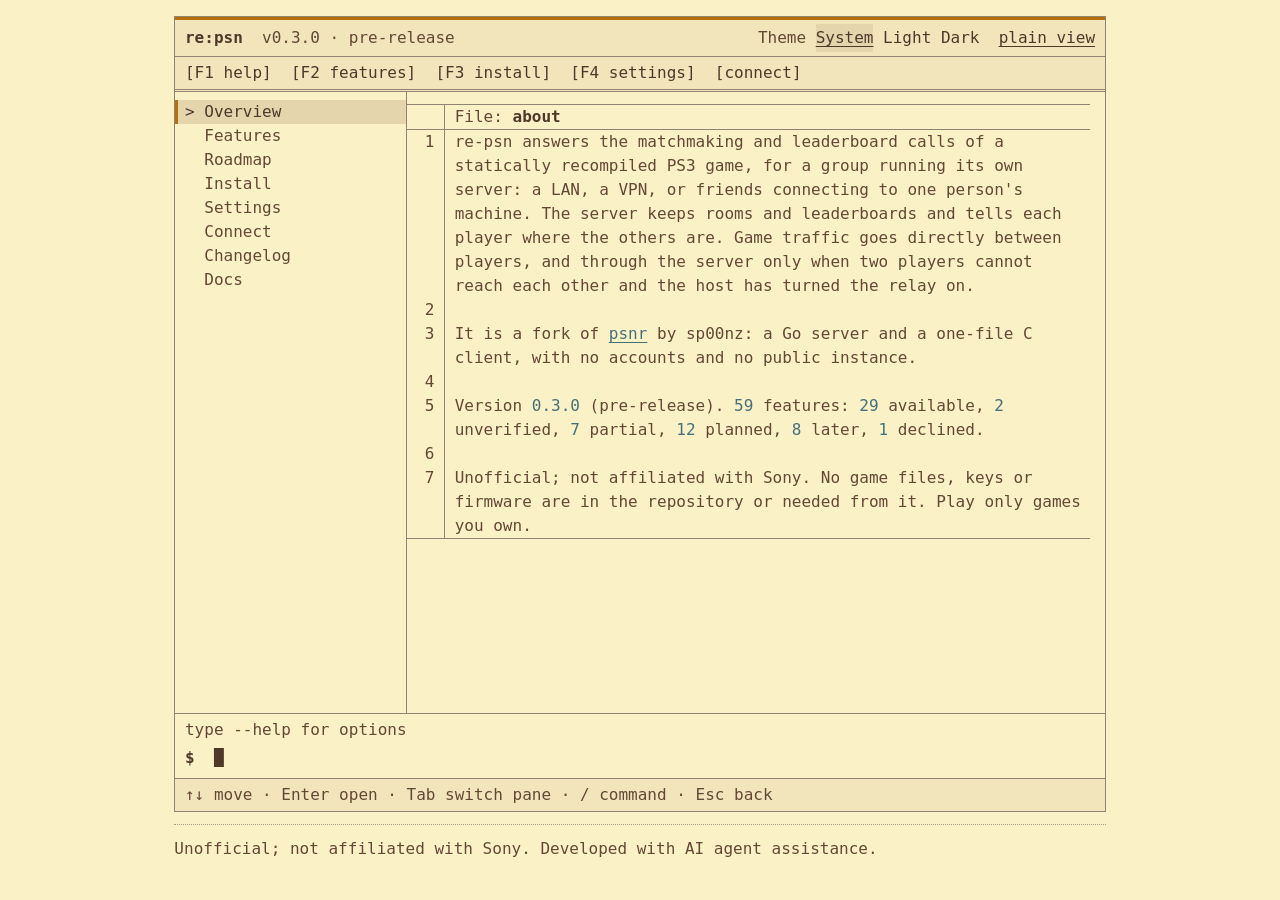
==== site/index.html @ 78a6812c "Merge current main for recomp integration guide" ====
<!doctype html>
<!-- Generated by tools/site.py from the repository; do not edit by hand. -->
<html lang="en">
<head>
<meta charset="utf-8">
<meta name="viewport" content="width=device-width, initial-scale=1">
<meta http-equiv="Content-Security-Policy" content="default-src &#x27;self&#x27;; script-src &#x27;self&#x27;; style-src &#x27;self&#x27;; img-src &#x27;self&#x27; data:; connect-src &#x27;self&#x27;">
<meta name="color-scheme" content="dark light">
<meta name="description" content="Matchmaking rooms and leaderboards for statically recompiled PS3 games, with NAT traversal and an optional relay. Unofficial; not affiliated with Sony.">
<title>re:psn by undecuple</title>
<link rel="icon" href="favicon.svg" type="image/svg+xml">
<link rel="stylesheet" href="style.css">
<script src="terminal.js" defer></script>
</head>
<body id="top">
<a class="skip" href="#overview">Skip to the content</a>
<header class="bar">
<h1 class="title"><strong>re:psn</strong> <span>by undecuple &middot; v0.3.0 &middot; pre-release</span></h1>
<div class="theme" role="group" aria-label="Theme"><span class="theme-label">Theme</span><button type="button" class="theme-btn" data-theme-set="system" aria-pressed="false">System</button><button type="button" class="theme-btn" data-theme-set="light" aria-pressed="false">Light</button><button type="button" class="theme-btn" data-theme-set="dark" aria-pressed="false">Dark</button></div>
</header>
<nav class="bar sticky" aria-label="Sections"><ul>
<li><a href="#overview">Overview</a></li>
<li><a href="#features">Features</a></li>
<li><a href="#roadmap">Roadmap</a></li>
<li><a href="#changes">Changes</a></li>
<li><a href="#settings">Settings</a></li>
<li><a href="#install">Install</a></li>
<li><a href="#connect">Connect</a></li>
<li><a href="#docs">Docs</a></li>
<li><a href="#credits">Credits</a></li>
</ul></nav>
<main>
<section id="overview">
<h2>Overview</h2>
<p>re-psn answers the matchmaking and leaderboard calls of a statically recompiled PS3 game, for a group running its own server: a LAN, a VPN, or friends connecting to one person&#x27;s machine. The server keeps rooms and leaderboards and tells each player where the others are. Game traffic goes directly between players, and through the server only when two players cannot reach each other and the host has turned the relay on.</p>
<p>It is a fork of <a href="https://github.com/sp00nznet/psnr">psnr</a> by sp00nz: a Go server and a one-file C client, with no accounts and no public instance.</p>
<p class="status-line">Version 0.3.0 (pre-release). 59 features: 29 available, 2 not yet verified, 7 partial, 12 planned, 8 later, 1 declined.</p>
<p class="notice">Unofficial; not affiliated with Sony. No game files, keys or firmware are in the repository or needed from it. Play only games you own.</p>
</section>
<section id="features">
<h2>Features</h2>
<p>One row per feature. A status rests on a test or a recorded run in the repository; the <a href="https://github.com/undecuple/re-psn/blob/main/docs/features.md">features page</a> has the evidence for each row.</p>
<h3 id="area-rooms-and-matchmaking">Rooms and matchmaking</h3>
<table class="stack feat">
<thead><tr><th>Feature</th><th>Status</th><th>Since</th></tr></thead>
<tbody>
<tr id="f-rooms-basic"><td data-label="Feature"><strong>Rooms and search</strong> <code>rooms-basic</code><br>Create, search, join and leave rooms modelled on sceNpMatching2. A search sees only the rooms of its own title, with each room&#x27;s external data. Room messages, owner handoff when the owner leaves, and member pushes with each peer&#x27;s address and P2P port.<br><span class="note">Upstream work. Kick (<code>KICK_MEMBER</code>) is in the server but no test covers it.</span></td><td data-label="Status"><span class="tag ok">available</span></td><td data-label="Since">0.1.0</td></tr>
<tr id="f-rooms-data"><td data-label="Feature"><strong>Room and member data</strong> <code>rooms-data</code><br>External and internal room data (only the owner writes it), room flags that searchers see (<code>SET_ROOM_DATA</code> which 2), and member data sent with <code>CREATE_ROOM</code> and <code>JOIN_ROOM</code> and returned in every member entry.<br><span class="note">External and internal data are upstream work (0.1.0). Room flags and member data are newer, so clients built against 0.1.0 no longer match.</span></td><td data-label="Status"><span class="tag ok">available</span></td><td data-label="Since">0.2.0</td></tr>
<tr id="f-rooms-codes"><td data-label="Feature"><strong>Invite-only rooms</strong> <code>rooms-codes</code><br>An 8-character code per room (<code>SET_ROOM_ACCESS</code>, <code>JOIN_BY_CODE</code>, <code>GET_ROOM_ACCESS</code>). The room leaves search and the status page, which counts unlisted rooms. A connection that sends too many wrong codes is closed.<br><span class="note">Protocol 0.4: <code>HELLO_ACK</code> flags bit 1 says the server has them. Codes are never logged.</span></td><td data-label="Status"><span class="tag ok">available</span></td><td data-label="Since">0.2.0</td></tr>
<tr id="f-rooms-private"><td data-label="Feature"><strong>Private rooms</strong> <code>rooms-private</code><br>Matching2 room passwords, private slots and join by room ID. A relay-only variant that keeps members&#x27; addresses hidden from each other is also wanted.<br><span class="note">The relay-only variant is not designed yet.</span></td><td data-label="Status"><span class="tag plan">planned</span></td><td data-label="Since">not released</td></tr>
</tbody>
</table>
<h3 id="area-leaderboards">Leaderboards</h3>
<table class="stack feat">
<thead><tr><th>Feature</th><th>Status</th><th>Since</th></tr></thead>
<tbody>
<tr id="f-scores-boards"><td data-label="Feature"><strong>Leaderboards</strong> <code>scores-boards</code><br>Modelled on sceNpScore: each player&#x27;s best score is kept, a tie goes to whoever scored first, boards are higher-is-better or lower-is-better, and ranks are read by range or by online ID.<br><span class="note">Upstream work. Kept in memory: a restart empties every board. Opt-in storage is planned (store-sqlite).</span></td><td data-label="Status"><span class="tag ok">available</span></td><td data-label="Since">0.1.0</td></tr>
</tbody>
</table>
<h3 id="area-players">Players</h3>
<table class="stack feat">
<thead><tr><th>Feature</th><th>Status</th><th>Since</th></tr></thead>
<tbody>
<tr id="f-players-names"><td data-label="Feature"><strong>One player per name</strong> <code>players-names</code><br>Names are compared case-insensitively. A HELLO with a name held from another address gets ERROR 8 (name taken); from the same address it is the same player reconnecting, and the old connection is closed.<br><span class="note">No passwords: a name is not authenticated.</span></td><td data-label="Status"><span class="tag ok">available</span></td><td data-label="Since">0.2.0</td></tr>
<tr id="f-players-friends"><td data-label="Feature"><strong>Friends, presence and invites</strong> <code>players-friends</code><br>sceNpBasic: a friends list (everyone on the same server), presence (online, title, room), invites and join-a-friend, player history and a block list.<br><span class="note">Not in the server today.</span></td><td data-label="Status"><span class="tag plan">planned</span></td><td data-label="Since">not released</td></tr>
<tr id="f-players-accounts"><td data-label="Feature"><strong>Optional sign-in</strong> <code>players-accounts</code><br>Optional accounts next to the default of a name per player: a credential per server kept on the player&#x27;s machine, sign-in through a generic OpenID Connect provider, or with Discord or GitHub.<br><span class="note">Not started. Needs the opt-in database (store-sqlite) first, and the scope in ROADMAP.md says no accounts or passwords, so that needs changing too. The default would stay a name per player.</span></td><td data-label="Status"><span class="tag dim">later</span></td><td data-label="Since">not released</td></tr>
</tbody>
</table>
<h3 id="area-limits">Limits</h3>
<table class="stack feat">
<thead><tr><th>Feature</th><th>Status</th><th>Since</th></tr></thead>
<tbody>
<tr id="f-limits-requests"><td data-label="Feature"><strong>Request and connection limits</strong> <code>limits-requests</code><br><code>-max-rooms</code>, <code>-max-player-rooms</code>, <code>-max-conns-per-addr</code>, <code>-max-req-rate</code> (requests per second per connection) and a size cap on room data. A request over a limit is refused; a connection over the rate is closed. Each refusal is logged at warn level.<br><span class="note">These limits cover TCP. Main also has bounded UDP admission and drop counters; see the partial net-guardrails row.</span></td><td data-label="Status"><span class="tag ok">available</span></td><td data-label="Since">0.2.0</td></tr>
</tbody>
</table>
<h3 id="area-logging">Logging</h3>
<table class="stack feat">
<thead><tr><th>Feature</th><th>Status</th><th>Since</th></tr></thead>
<tbody>
<tr id="f-logs-levels"><td data-label="Feature"><strong>Log levels and formats</strong> <code>logs-levels</code><br><code>-log-level</code> (debug, info, warn, error), <code>-v</code> as debug, <code>-log-format</code> text or json, and <code>-log-file</code> to append to a file (mode 0600). Connection and room refusals are logged at warn level; UDP drops use aggregate counters, with one warning per player for a mismatched probe. Tokens and query strings are never logged.<br><span class="note">Not checked: no test covers <code>-log-file</code>. The server does not rotate the file.</span></td><td data-label="Status"><span class="tag ok">available</span></td><td data-label="Since">0.2.0</td></tr>
</tbody>
</table>
<h3 id="area-status-page">Status page</h3>
<table class="stack feat">
<thead><tr><th>Feature</th><th>Status</th><th>Since</th></tr></thead>
<tbody>
<tr id="f-status-page"><td data-label="Feature"><strong>Status page and /api/stats, with a token</strong> <code>status-page</code><br>A read-only page and JSON on a separate listener, off unless <code>-http</code> names an address (<code>127.0.0.1:36101</code> keeps it on localhost). <code>-http-token</code> requires a token (<code>Authorization: Bearer</code>, or <code>?token=</code>), and the server warns at start when the page is reachable from elsewhere without one. On main the page uses gruvbox-material, Rooms/Leaderboards tabs, System/Light/Dark and browser-local text size, spacing and contrast-checked custom colours.<br><span class="note">The page and /api/stats are upstream work (0.1.0); the token is the fork&#x27;s.</span></td><td data-label="Status"><span class="tag ok">available</span></td><td data-label="Since">0.2.0</td></tr>
</tbody>
</table>
<h3 id="area-metrics">Metrics</h3>
<table class="stack feat">
<thead><tr><th>Feature</th><th>Status</th><th>Since</th></tr></thead>
<tbody>
<tr id="f-metrics-endpoint"><td data-label="Feature"><strong>Metrics endpoint</strong> <code>metrics-endpoint</code><br><code>/metrics</code> in the Prometheus text format, off by default, with the status page&#x27;s token rules: connections, rooms, refusals, UDP probes and relay traffic. No names, addresses, room codes or tokens in any label.<br><span class="note">Not started. Needs the counters from net-guardrails first.</span></td><td data-label="Status"><span class="tag dim">later</span></td><td data-label="Since">not released</td></tr>
<tr id="f-metrics-dashboard"><td data-label="Feature"><strong>Grafana dashboard and alerts</strong> <code>metrics-dashboard</code><br>Example Prometheus scrape config, alert rules and a Grafana dashboard in <code>deploy/</code>, written from the real metric names.<br><span class="note">After metrics-endpoint.</span></td><td data-label="Status"><span class="tag dim">later</span></td><td data-label="Since">not released</td></tr>
</tbody>
</table>
<h3 id="area-reverse-proxy">Reverse proxy</h3>
<table class="stack feat">
<thead><tr><th>Feature</th><th>Status</th><th>Since</th></tr></thead>
<tbody>
<tr id="f-proxy-support"><td data-label="Feature"><strong>PROXY protocol and trusted proxies</strong> <code>proxy-support</code><br><code>-trusted-proxies</code> (CIDRs or addresses) and <code>-proxy-protocol</code> (a PROXY v1 or v2 header required on the game TCP port from a listed proxy), and forwarded headers for the status page log. The real client address then counts for the limits, the name rule, <code>public_ip</code> and the log.<br><span class="note">Off by default. UDP is not proxied. See docs/running.md.</span></td><td data-label="Status"><span class="tag ok">available</span></td><td data-label="Since">0.2.0</td></tr>
</tbody>
</table>
<h3 id="area-deployment">Deployment</h3>
<table class="stack feat">
<thead><tr><th>Feature</th><th>Status</th><th>Since</th></tr></thead>
<tbody>
<tr id="f-deploy-examples"><td data-label="Feature"><strong>Settings file, service unit and Traefik example</strong> <code>deploy-examples</code><br><code>deploy/</code> holds <code>re-psn.env.example</code> (every setting, commented), a systemd unit and a Traefik config that sends PROXY v2. The release archives carry them as <code>examples/</code>.<br><span class="note"><code>scripts/check-deploy.sh</code> checks the env file and the unit against the server&#x27;s flags. The Traefik run (Traefik 3.1 under Podman) is recorded in docs/running.md; no run of the systemd unit is recorded.</span></td><td data-label="Status"><span class="tag ok">available</span></td><td data-label="Since">0.2.0</td></tr>
<tr id="f-deploy-nginx-haproxy"><td data-label="Feature"><strong>nginx and HAProxy examples</strong> <code>deploy-nginx-haproxy</code><br>An nginx <code>stream</code> block with <code>proxy_protocol on;</code> (PROXY v1) and an HAProxy config with <code>send-proxy-v2</code>.<br><span class="note">Not checked: neither config has been run against the server (docs/running.md says so).</span></td><td data-label="Status"><span class="tag unv">not yet verified</span></td><td data-label="Since">0.2.0</td></tr>
<tr id="f-deploy-caddy"><td data-label="Feature"><strong>Caddy status-page example</strong> <code>deploy-caddy</code><br>A stock Caddy 2 HTTP reverse-proxy example in <code>deploy/caddy/</code>, copied into future release archives with the other deployment examples. Defaults to loopback and leaves game TCP/UDP direct.<br><span class="note">Written from the official Caddy documentation; not run or validated with Caddy. No layer-4 plugin is included. The existing HTTP token check is preserved and client-supplied CF-Connecting-IP is removed before forwarding.</span></td><td data-label="Status"><span class="tag unv">not yet verified</span></td><td data-label="Since">main</td></tr>
<tr id="f-deploy-container"><td data-label="Feature"><strong>Docker and Podman</strong> <code>deploy-container</code><br>A two-stage Dockerfile and a compose file in <code>docker/</code>, configured only by <code>RE_PSN_*</code> variables. The status page is off until <code>RE_PSN_HTTP</code> is set.<br><span class="note">A Podman 6.1 run is recorded in docker/README.md, and the NAT lab builds the image with Docker in CI. The v0.2.0 image is pushed to ghcr.io (amd64 and arm64, unsigned; arm64 not run). The server runs as a non-root user and the bases are pinned by digest. Opt-in host-networking compose files, one hardened for a shared test host, are for Linux only. Compose under Podman is not tested.</span></td><td data-label="Status"><span class="tag ok">available</span></td><td data-label="Since">0.2.0</td></tr>
</tbody>
</table>
<h3 id="area-settings">Settings</h3>
<table class="stack feat">
<thead><tr><th>Feature</th><th>Status</th><th>Since</th></tr></thead>
<tbody>
<tr id="f-settings-env"><td data-label="Feature"><strong>Flags and RE_PSN_* variables</strong> <code>settings-env</code><br>Every flag can be set as <code>RE_PSN_&lt;FLAG&gt;</code>; the old <code>PSNR_&lt;FLAG&gt;</code> names still work as aliases. A flag wins, then <code>RE_PSN_</code>, then <code>PSNR_</code>. An old name logs a warning that names the variables, never the value. <code>-tcp-addr</code> and <code>-udp-addr</code> give the two game sockets their own addresses. A bad value stops the server at start.<br><span class="note">No config file yet.</span></td><td data-label="Status"><span class="tag ok">available</span></td><td data-label="Since">0.2.0</td></tr>
</tbody>
</table>
<h3 id="area-storage">Storage</h3>
<table class="stack feat">
<thead><tr><th>Feature</th><th>Status</th><th>Since</th></tr></thead>
<tbody>
<tr id="f-store-interface"><td data-label="Feature"><strong>Storage interface</strong> <code>store-interface</code><br>A storage layer with an in-memory backend, the leaderboards wired through it, and a <code>-db</code> (<code>RE_PSN_DB</code>) setting. Off by default, so nothing changes unless a host turns it on.<br><span class="note">Only <code>off</code> and <code>memory</code> exist, so scores are still kept in memory and lost on restart; other schemes stop the start. First step of opt-in storage (store-sqlite is next).</span></td><td data-label="Status"><span class="tag ok">available</span></td><td data-label="Since">0.2.0</td></tr>
<tr id="f-store-sqlite"><td data-label="Feature"><strong>SQLite storage (opt-in)</strong> <code>store-sqlite</code><br>An SQLite backend with a pure-Go driver, so the release archives stay static, and migrations built into the binary. With it on, scores survive a restart. The connection string is never logged.<br><span class="note">Not started. The server&#x27;s first third-party Go module. Player names and bans would follow with accounts.</span></td><td data-label="Status"><span class="tag plan">planned</span></td><td data-label="Since">not released</td></tr>
<tr id="f-store-backup"><td data-label="Feature"><strong>Backup and restore</strong> <code>store-backup</code><br>Documented backup and restore for each database: a backup command or a copy procedure for SQLite; a dump command with timer and cron examples for PostgreSQL and MariaDB. How long backups are kept is up to the host.<br><span class="note">Not started. Comes with store-sqlite.</span></td><td data-label="Status"><span class="tag plan">planned</span></td><td data-label="Since">not released</td></tr>
<tr id="f-store-postgres"><td data-label="Feature"><strong>PostgreSQL storage</strong> <code>store-postgres</code><br>A PostgreSQL backend for hosts who bring their own database; the server does not run or manage it.<br><span class="note">After store-sqlite.</span></td><td data-label="Status"><span class="tag dim">later</span></td><td data-label="Since">not released</td></tr>
<tr id="f-store-mariadb"><td data-label="Feature"><strong>MariaDB storage</strong> <code>store-mariadb</code><br>A MariaDB backend for hosts who bring their own database; the server does not run or manage it.<br><span class="note">After store-sqlite.</span></td><td data-label="Status"><span class="tag dim">later</span></td><td data-label="Since">not released</td></tr>
</tbody>
</table>
<h3 id="area-high-availability">High availability</h3>
<table class="stack feat">
<thead><tr><th>Feature</th><th>Status</th><th>Since</th></tr></thead>
<tbody>
<tr id="f-ha-restart"><td data-label="Feature"><strong>Health check and clean restarts</strong> <code>ha-restart</code><br>A data-free <code>/healthz</code> endpoint on the opt-in status listener, guarded by the existing HTTP token, and bounded shutdown that closes listeners and accepted client/relay sockets. A guide covers probe results, supervisors and what players lose on restart.<br><span class="note">Health is 200 only while both game serving loops are active, 503 during startup/shutdown or after a loop exits. Loopback and subprocess tests cover shutdown; systemd/container restarts and remote failover are not run. Rooms and scores remain in memory and are lost on restart. No database retry is needed until a network backend exists.</span></td><td data-label="Status"><span class="tag ok">available</span></td><td data-label="Since">main</td></tr>
<tr id="f-ha-failover"><td data-label="Feature"><strong>Active/passive failover</strong> <code>ha-failover</code><br>Docs and example files for a standby server: a floating address (keepalived) or a proxy&#x27;s health checks, both servers on the same database, one active at a time. No election or replication inside the server.<br><span class="note">Not started. After ha-restart; the shared database needs store-postgres or store-mariadb. Live rooms are lost on failover.</span></td><td data-label="Status"><span class="tag plan">planned</span></td><td data-label="Since">not released</td></tr>
<tr id="f-ha-multi"><td data-label="Feature"><strong>Several servers</strong> <code>ha-multi</code><br>Several servers behind one address, each room wholly on one server, with a routing layer that sends a new room or a join to the right one.<br><span class="note">On the back burner: revisited after ha-restart and ha-failover exist and one server is not enough.</span></td><td data-label="Status"><span class="tag dim">later</span></td><td data-label="Since">not released</td></tr>
<tr id="f-ha-handover"><td data-label="Feature"><strong>Live room handover</strong> <code>ha-handover</code><br>Rooms that survive the loss of a server.<br><span class="note">Needs replicated live state; out of scope for a server of this size.</span></td><td data-label="Status"><span class="tag bad">declined</span></td><td data-label="Since">not released</td></tr>
</tbody>
</table>
<h3 id="area-network">Network</h3>
<table class="stack feat">
<thead><tr><th>Feature</th><th>Status</th><th>Since</th></tr></thead>
<tbody>
<tr id="f-net-punch"><td data-label="Feature"><strong>Address discovery and hole punching</strong> <code>net-punch</code><br>A player&#x27;s P2P socket sends the server a UDP PROBE. The server records the public endpoint and gives each viewer the address that works from where they are: the public one from another network, the LAN address from the same one.<br><span class="note">Upstream work. The NAT lab runs it in Docker in CI.</span></td><td data-label="Status"><span class="tag ok">available</span></td><td data-label="Since">0.2.0</td></tr>
<tr id="f-net-relay"><td data-label="Feature"><strong>Relay</strong> <code>net-relay</code><br><code>-relay</code>, off by default: streams into a player behind a router go through the server, and datagrams go through the server&#x27;s UDP port when punching does not get through (as with a symmetric NAT).<br><span class="note">Upstream work. Uses the server&#x27;s bandwidth; there is no per-player budget yet (net-guardrails).</span></td><td data-label="Status"><span class="tag ok">available</span></td><td data-label="Since">0.2.0</td></tr>
<tr id="f-net-udp-guard"><td data-label="Feature"><strong>UDP source address check</strong> <code>net-udp-guard</code><br>PROBE and RELAY packets are accepted only from the IP address of the player&#x27;s TCP connection. A probe&#x27;s <code>local_ip</code> is kept only if it is private, carrier-grade NAT, link-local or the probe&#x27;s own source. <code>-udp-any-source</code> turns the check off.<br><span class="note">A Podman run is recorded in docker/README.md.</span></td><td data-label="Status"><span class="tag ok">available</span></td><td data-label="Since">0.2.0</td></tr>
<tr id="f-net-guardrails"><td data-label="Feature"><strong>More UDP and relay guardrails</strong> <code>net-guardrails</code><br>Bounded per-source-IP UDP packet admission shared by probes, relay and invalid traffic, plus aggregate drop-reason counters in /api/stats. The token bucket tracks at most 4096 sources, expires idle entries and rejects new sources at capacity.<br><span class="note">Initial packet limiter only: default 1000 packets/second with the same burst, configurable with -max-udp-rate and 0 for off; players behind one NAT share it. Per-player relay byte/datagram budgets, payload and TCP stream limits, failed-token blocking and UDP fuzz coverage remain planned. A larger token needs a protocol version bump.</span></td><td data-label="Status"><span class="tag warn">partial</span></td><td data-label="Since">main</td></tr>
<tr id="f-net-checks"><td data-label="Feature"><strong>Connection checks</strong> <code>net-checks</code><br>A check for players and hosts that says where a connection fails (server reachable, HELLO accepted, UDP probe answered, NAT behaviour, peer reachable, relay available) and shows round trip, loss and whether each peer is up.<br><span class="note">Not designed yet.</span></td><td data-label="Status"><span class="tag plan">planned</span></td><td data-label="Since">not released</td></tr>
<tr id="f-net-upnp"><td data-label="Feature"><strong>UPnP</strong> <code>net-upnp</code><br>Open a player&#x27;s P2P port on their router automatically.<br><span class="note">Not started.</span></td><td data-label="Status"><span class="tag dim">later</span></td><td data-label="Since">not released</td></tr>
</tbody>
</table>
<h3 id="area-client">Client</h3>
<table class="stack feat">
<thead><tr><th>Feature</th><th>Status</th><th>Since</th></tr></thead>
<tbody>
<tr id="f-client-c"><td data-label="Feature"><strong>C client</strong> <code>client-c</code><br>One file with no dependencies and no threads: <code>psnr_send</code> returns a request id, and <code>psnr_poll</code> hands out replies and pushes; sends and automatic heartbeat writes can wait for socket writability. It also builds the UDP probe and relay packets.<br><span class="note">Upstream work. The integration guide documents ownership and timeout limits. <code>TestCClient</code> also compiles/runs the minimal example; it skips without a C compiler, and Linux CI requires execution.</span></td><td data-label="Status"><span class="tag ok">available</span></td><td data-label="Since">0.1.0</td></tr>
<tr id="f-app-client"><td data-label="Feature"><strong>Go client package</strong> <code>app-client</code><br><code>app/internal/client</code>: a Go client for the TCP protocol, for the desktop app. HELLO, heartbeat, create, search, join and leave rooms, record and read scores, and the member and route pushes, with typed messages and errors. <code>re-psn-app check HOST:PORT</code> uses it.<br><span class="note">Room data and messages, kicks, invite-only rooms, relay streams and UDP are not in it yet.</span></td><td data-label="Status"><span class="tag warn">partial</span></td><td data-label="Since">main</td></tr>
<tr id="f-app-tui"><td data-label="Feature"><strong>Desktop app, terminal UI</strong> <code>app-tui</code><br><code>re-psn-app</code> with no arguments: a first-run choice of Play, Host or Both with the online ID and the server, a menu and content pane (one at a time under 70 columns), a Status screen with Rooms and Leaderboards tabs over the game protocol or an explicitly configured HTTP status source, a Settings screen that saves <code>re-psn.ini</code>, and a dark or light theme in the website colours. Built on Bubble Tea and Lip Gloss.<br><span class="note">Partial: no Host screen, room joining, launch profiles or theme presets yet. Linux desktop starts without a TTY can open a supported terminal; Windows uses its console. Synthetic startup tests ran; physical desktops/emulators remain unverified. The optional HTTP source adds uptime, connection counts, public-room members/age and board leader summaries with bounded authenticated fetches and game-protocol fallback. The game protocol still lacks those extra fields; neither source reports server version. Driven in tmux on Linux; not tried on Windows or macOS terminals.</span></td><td data-label="Status"><span class="tag warn">partial</span></td><td data-label="Since">main</td></tr>
<tr id="f-client-desktop"><td data-label="Feature"><strong>Desktop client, terminal UI</strong> <code>client-desktop</code><br>A terminal program for players and hosts: launch profiles per game, a host mode, and a check of the connection.<br><span class="note">Not started. One executable per platform, with nothing else to install.</span></td><td data-label="Status"><span class="tag plan">planned</span></td><td data-label="Since">not released</td></tr>
<tr id="f-client-gui"><td data-label="Feature"><strong>Desktop client, graphical UI</strong> <code>client-gui</code><br>A local web UI served by the same program, and a graphical app on Windows, with the same screens as the terminal UI.<br><span class="note">Not started. After client-desktop.</span></td><td data-label="Status"><span class="tag plan">planned</span></td><td data-label="Since">not released</td></tr>
<tr id="f-app-themes"><td data-label="Feature"><strong>Colour themes</strong> <code>app-themes</code><br>Colour presets in the desktop apps: gruvbox-material by default, then gruvbox, catppuccin, kanagawa and melange. A preset is a data file shared by the apps and the README art.<br><span class="note">Not started. A preset ships only after its project&#x27;s licence is read and credited in NOTICE.md. The terminal UI falls back to the terminal&#x27;s own 16 colours and respects NO_COLOR.</span></td><td data-label="Status"><span class="tag plan">planned</span></td><td data-label="Since">not released</td></tr>
<tr id="f-app-appearance"><td data-label="Feature"><strong>Appearance mode</strong> <code>app-appearance</code><br>Dark, Light or System (the default): presets carry a dark and a light variant where their project has both, and System follows the OS or the terminal background and switches while the app runs.<br><span class="note">Desktop presets and system-following remain planned. The server status page supports browser System/Light/Dark and local appearance controls; see status-page.</span></td><td data-label="Status"><span class="tag plan">planned</span></td><td data-label="Since">not released</td></tr>
<tr id="f-app-colours"><td data-label="Feature"><strong>Custom colours</strong> <code>app-colours</code><br>Edit named colour slots (background, surface, text, muted, accent, good, warn, bad) as hex values, with a contrast warning below 4.5:1, import and export, saved per user and per mode.<br><span class="note">Not started. A bad value falls back to the default preset.</span></td><td data-label="Status"><span class="tag plan">planned</span></td><td data-label="Since">not released</td></tr>
</tbody>
</table>
<h3 id="area-testing-and-ci">Testing and CI</h3>
<table class="stack feat">
<thead><tr><th>Feature</th><th>Status</th><th>Since</th></tr></thead>
<tbody>
<tr id="f-test-fuzz"><td data-label="Feature"><strong>Fuzz tests</strong> <code>test-fuzz</code><br>Go fuzz targets for the frame parser, the request handlers and the PROXY header parser. Their seed inputs run with every <code>go test</code>.<br><span class="note">CI runs the seeds only; longer fuzzing runs are by hand. The UDP packets have no fuzz target yet.</span></td><td data-label="Status"><span class="tag ok">available</span></td><td data-label="Since">0.2.0</td></tr>
<tr id="f-ci-checks"><td data-label="Feature"><strong>CI checks</strong> <code>ci-checks</code><br>gofmt, go vet, <code>go test -race</code> on Linux (with the C client) and <code>go test</code> on Windows, govulncheck, gitleaks over the full history, the NAT lab in Docker, and CodeQL for Go and the workflows. Actions are pinned and permissions are read-only by default.<br><span class="note">Dependabot proposes version updates. A focused local loopback runner requires native C-client and Go app-client conformance checks to execute; synthetic loopback only.</span></td><td data-label="Status"><span class="tag ok">available</span></td><td data-label="Since">0.2.0</td></tr>
<tr id="f-ci-more"><td data-label="Feature"><strong>More CI checks</strong> <code>ci-more</code><br>Candidates: the C client outside Linux, the race detector on Windows, and a scan of the container image.<br><span class="note">The list is not settled. The header of ci.yml says what CI does not check today.</span></td><td data-label="Status"><span class="tag plan">planned</span></td><td data-label="Since">not released</td></tr>
</tbody>
</table>
<h3 id="area-release">Release</h3>
<table class="stack feat">
<thead><tr><th>Feature</th><th>Status</th><th>Since</th></tr></thead>
<tbody>
<tr id="f-release-archives"><td data-label="Feature"><strong>Release archives and checksums</strong> <code>release-archives</code><br><code>scripts/release-build.sh</code> builds static binaries for windows/amd64, linux/amd64 and linux/arm64 into <code>re-psn-vX.Y.Z-&lt;os&gt;-&lt;arch&gt;</code> archives and one SHA256SUMS listing them. A pushed version tag makes a draft pre-release; a second workflow checks a published one.<br><span class="note">Published as the v0.2.0 pre-release (2026-11-06): the release workflow and the published-release check both passed. The Windows and arm64 binaries are cross-built and not run.</span></td><td data-label="Status"><span class="tag warn">partial</span></td><td data-label="Since">0.2.0</td></tr>
<tr id="f-release-appimage"><td data-label="Feature"><strong>Linux AppImage</strong> <code>release-appimage</code><br><code>scripts/build-appimage.sh</code> packs the linux/amd64 server binary and its examples as <code>re-psn-vX.Y.Z-x86_64.AppImage</code>, with appimagetool 1.9.1 and the type-2 runtime 20251108, both downloaded by the release workflow and checked against pinned SHA-256 hashes. A smoke test compares its <code>-h</code> and version with the binary&#x27;s, and it is listed in SHA256SUMS.<br><span class="note">Published in the v0.2.0 pre-release (2026-11-06); the release workflow built it on a runner and passed its smoke test. It was also built and run on one x86_64 Linux machine, with FUSE and with <code>--appimage-extract-and-run</code>. x86_64 only, unsigned.</span></td><td data-label="Status"><span class="tag warn">partial</span></td><td data-label="Since">0.2.0</td></tr>
<tr id="f-install-script"><td data-label="Feature"><strong>Install scripts</strong> <code>install-script</code><br><code>scripts/install.sh</code> (Linux amd64 and arm64, POSIX sh) and <code>scripts/install.ps1</code> (Windows amd64; written for PowerShell 5.1 and 7, tested on 7 only) install the server for the current user from a GitHub release, newest or pinned, after checking the download against SHA256SUMS. No sudo or administrator rights, no profile edits; <code>--dry-run</code>, <code>--dir</code>, <code>--appimage</code>, <code>-AddToPath</code>.<br><span class="note">Partial: release assets (<code>install.sh</code>, <code>install.ps1</code>, listed in SHA256SUMS) from the next release after v0.3.0; v0.3.0 does not carry them, and no release has shipped them yet. The Linux tests run under dash, bash and BusyBox ash with a fake release; neither script has installed from a published release. The PowerShell fake-release tests have passed under PowerShell 7 on Linux and Windows CI; PowerShell 5.1 remains untested. No macOS builds, so no macOS support.</span></td><td data-label="Status"><span class="tag warn">partial</span></td><td data-label="Since">main</td></tr>
<tr id="f-release-process"><td data-label="Feature"><strong>Release process</strong> <code>release-process</code><br>Written steps for cutting a release (tag, notes from CHANGELOG.md, checking the draft, publishing), a check that the version in the code and in CHANGELOG.md agree, and a dry run of the release workflow before the first tag.<br><span class="note">VERSION, the version check (TestVersionAgrees), scripts/bump-version.sh and scripts/release-notes.sh are built and docs/releasing.md has the steps; the release workflow builds its notes with the notes script and checks that a tag is v + VERSION, and the first tag, v0.2.0 (2026-11-06), ran the whole path: the dry run, the tag step and the draft job passed, and the draft was published by hand after its assets were read back. No fixed release day: while things are worked out, pre-releases (v0.x, marked pre-release) come whenever there is something worth trying.</span></td><td data-label="Status"><span class="tag ok">available</span></td><td data-label="Since">0.2.0</td></tr>
<tr id="f-release-signing"><td data-label="Feature"><strong>Signed releases</strong> <code>release-signing</code><br>Sign <code>re-psn.exe</code> so Windows does not warn about an unsigned program, and sign the checksums.<br><span class="note">The exe and SHA256SUMS are unsigned today.</span></td><td data-label="Status"><span class="tag dim">later</span></td><td data-label="Since">not released</td></tr>
</tbody>
</table>
<h3 id="area-documentation">Documentation</h3>
<table class="stack feat">
<thead><tr><th>Feature</th><th>Status</th><th>Since</th></tr></thead>
<tbody>
<tr id="f-docs-features"><td data-label="Feature"><strong>Features list</strong> <code>docs-features</code><br><code>docs/features.tsv</code> holds one row per feature with its status and evidence, and <code>tools/features.py</code> generates this page. CI fails when the page is stale, a row is malformed, or evidence is missing.</td><td data-label="Status"><span class="tag ok">available</span></td><td data-label="Since">0.2.0</td></tr>
<tr id="f-docs-diagrams"><td data-label="Feature"><strong>Mermaid diagrams</strong> <code>docs-diagrams</code><br>The architecture, reverse proxy, relay and NAT lab diagrams are Mermaid, which GitHub renders.<br><span class="note">No generated images to keep in step.</span></td><td data-label="Status"><span class="tag ok">available</span></td><td data-label="Since">0.2.0</td></tr>
<tr id="f-docs-markdown"><td data-label="Feature"><strong>Docs in Markdown</strong> <code>docs-markdown</code><br>Every doc in Markdown with one layout, including the deploy and Docker READMEs with diagrams.<br><span class="note">The offline repo-check guard validates tracked local Markdown links and anchors in CI.</span></td><td data-label="Status"><span class="tag ok">available</span></td><td data-label="Since">0.2.0</td></tr>
<tr id="f-docs-connecting"><td data-label="Feature"><strong>Ways to connect</strong> <code>docs-connecting</code><br>A page on how players reach a server: same LAN, port forwarding, a public server with <code>-relay</code>, a VPN overlay (Tailscale, ZeroTier) or a reverse proxy, with what each needs, its limits, diagrams and links to the overlays&#x27; official documentation.<br><span class="note">Not tested: re-psn has not been run over Tailscale, ZeroTier or any other overlay. Overlay addressing was imitated with network namespaces only.</span></td><td data-label="Status"><span class="tag ok">available</span></td><td data-label="Since">0.2.0</td></tr>
<tr id="f-docs-readme"><td data-label="Feature"><strong>README rewrite</strong> <code>docs-readme</code><br>A README that says what re-psn is, with a quick start, the available features linking to this page, installation, configuration and credit to upstream.<br><span class="note">Example output comes from real local runs; the settings table was checked against the server flags. The banner comes from the art generator (docs-art).</span></td><td data-label="Status"><span class="tag ok">available</span></td><td data-label="Since">0.2.0</td></tr>
<tr id="f-docs-art"><td data-label="Feature"><strong>Art generator</strong> <code>docs-art</code><br><code>tools/art/make_art.py</code> draws the README banner, a social preview image and terminal images in the gruvbox-material palette (<code>docs/art/palette.json</code>), with JetBrains Mono fetched from its tagged release and pinned by SHA-256. Terminal images are drawn only from transcripts of real runs (<code>docs/art/transcripts/</code>, recorded by <code>tools/art/capture.sh</code>). CI renders again and fails when a byte differs.<br><span class="note">The README shows the banner; the social image is uploaded by hand in the repository settings; its example stays text, and the terminal images are kept for the site. Images are dark only; the light colours are in the palette for later. Fonts are not committed.</span></td><td data-label="Status"><span class="tag ok">available</span></td><td data-label="Since">0.2.0</td></tr>
<tr id="f-docs-website"><td data-label="Feature"><strong>Project website</strong> <code>docs-website</code><br>A static page built from the features list, the version, the settings table and the changelog by <code>tools/site.py</code>: overview, features with status tags, roadmap, settings, install, connect, docs and credits. With <code>site/terminal.js</code> (no dependencies) the page becomes a terminal-style interface: menu, content and a command line with the commands <code>features</code>, <code>roadmap</code>, <code>settings</code>, <code>install</code>, <code>connect</code>, <code>changelog</code>, <code>docs</code> and more, suggestions while typing (a dimmed completion and a list of up to eight matches, taken with Tab, Right arrow, Enter or a tap), Tab completion, history, a dark and a light theme chosen with a System / Light / Dark switch in the header or the <code>theme</code> command (the same choice, remembered in the browser), colour from the full gruvbox-material palette with every text colour checked at 4.5:1 or more, and scrolling tabs and tappable chips on a phone (a phone starts in the plain view); the same page works without script, and a plain view link switches the interface off. No third-party loads, a content security policy that allows only this site, and the colours of the README art. <code>pages.yml</code> deploys <code>site/</code> to GitHub Pages. Command output has a file header, line-number gutter, frame and syntax-style colours; a pager trial supplies line ranges, keys and buttons, with pager on/off.<br><span class="note">Partial: the page is published at https://undecuple.github.io/re-psn/ and deploys from main while PAGES_ENABLED is true. Unit tests and optional headless-browser checks cover pager navigation, rendered page fitting, command typing, autocomplete/history, selection without gutter numbers, dark/light and system-theme changes, narrow layouts and static fallbacks. A real keyboard, screen reader and physical phone have not been tried. The font remains the visitor&#x27;s monospace; self-hosting is not added.</span></td><td data-label="Status"><span class="tag warn">partial</span></td><td data-label="Since">main</td></tr>
<tr id="f-repo-check"><td data-label="Feature"><strong>Repository layout check</strong> <code>repo-check</code><br>An offline CI check of tracked root filenames and top-level directories, local Markdown links and heading/explicit anchors, and static repository input paths in workflows and Dependabot.<br><span class="note">Python standard library and Git only. Does not fetch external links, evaluate arbitrary shell/YAML expressions or validate generated artifact paths.</span></td><td data-label="Status"><span class="tag ok">available</span></td><td data-label="Since">main</td></tr>
<tr id="f-docs-integration"><td data-label="Feature"><strong>Recomp developer integration</strong> <code>docs-integration</code><br>A source-pinned guide for ps3recomp ports and direct C/C++ adapters: build/startup, callback ownership, message lifetime, failure handling and peer/relay boundaries. A synthetic minimal C example exercises HELLO and room search in the required native-client test.<br><span class="note">Runtime integration was inspected at the linked upstream revision; no actual title was built or run for the guide. Native example/conformance checks are synthetic loopback evidence, not gameplay or NAT certification.</span></td><td data-label="Status"><span class="tag ok">available</span></td><td data-label="Since">main</td></tr>
</tbody>
</table>
</section>
<section id="roadmap">
<h2>Roadmap</h2>
<p>The same list grouped by status. No dates are promised; <a href="https://github.com/undecuple/re-psn/blob/main/ROADMAP.md">ROADMAP.md</a> has the order and the scope.</p>
<div class="cols">
<div><h3>Done <span class="count">(38)</span></h3>
<ul>
<li><a href="#f-rooms-basic">Rooms and search</a></li>
<li><a href="#f-rooms-data">Room and member data</a></li>
<li><a href="#f-rooms-codes">Invite-only rooms</a></li>
<li><a href="#f-scores-boards">Leaderboards</a></li>
<li><a href="#f-players-names">One player per name</a></li>
<li><a href="#f-limits-requests">Request and connection limits</a></li>
<li><a href="#f-logs-levels">Log levels and formats</a></li>
<li><a href="#f-status-page">Status page and /api/stats, with a token</a></li>
<li><a href="#f-proxy-support">PROXY protocol and trusted proxies</a></li>
<li><a href="#f-deploy-examples">Settings file, service unit and Traefik example</a></li>
<li><a href="#f-deploy-nginx-haproxy">nginx and HAProxy examples</a> <span class="tag unv">not yet verified</span></li>
<li><a href="#f-deploy-caddy">Caddy status-page example</a> <span class="tag unv">not yet verified</span></li>
<li><a href="#f-deploy-container">Docker and Podman</a></li>
<li><a href="#f-settings-env">Flags and RE_PSN_* variables</a></li>
<li><a href="#f-store-interface">Storage interface</a></li>
<li><a href="#f-ha-restart">Health check and clean restarts</a></li>
<li><a href="#f-net-punch">Address discovery and hole punching</a></li>
<li><a href="#f-net-relay">Relay</a></li>
<li><a href="#f-net-udp-guard">UDP source address check</a></li>
<li><a href="#f-net-guardrails">More UDP and relay guardrails</a> <span class="tag warn">partial</span></li>
<li><a href="#f-client-c">C client</a></li>
<li><a href="#f-app-client">Go client package</a> <span class="tag warn">partial</span></li>
<li><a href="#f-app-tui">Desktop app, terminal UI</a> <span class="tag warn">partial</span></li>
<li><a href="#f-test-fuzz">Fuzz tests</a></li>
<li><a href="#f-ci-checks">CI checks</a></li>
<li><a href="#f-release-archives">Release archives and checksums</a> <span class="tag warn">partial</span></li>
<li><a href="#f-release-appimage">Linux AppImage</a> <span class="tag warn">partial</span></li>
<li><a href="#f-install-script">Install scripts</a> <span class="tag warn">partial</span></li>
<li><a href="#f-release-process">Release process</a></li>
<li><a href="#f-docs-features">Features list</a></li>
<li><a href="#f-docs-diagrams">Mermaid diagrams</a></li>
<li><a href="#f-docs-markdown">Docs in Markdown</a></li>
<li><a href="#f-docs-connecting">Ways to connect</a></li>
<li><a href="#f-docs-readme">README rewrite</a></li>
<li><a href="#f-docs-art">Art generator</a></li>
<li><a href="#f-docs-website">Project website</a> <span class="tag warn">partial</span></li>
<li><a href="#f-repo-check">Repository layout check</a></li>
<li><a href="#f-docs-integration">Recomp developer integration</a></li>
</ul></div>
<div><h3>Next <span class="count">(12)</span></h3>
<ul>
<li><a href="#f-rooms-private">Private rooms</a></li>
<li><a href="#f-players-friends">Friends, presence and invites</a></li>
<li><a href="#f-store-sqlite">SQLite storage (opt-in)</a></li>
<li><a href="#f-store-backup">Backup and restore</a></li>
<li><a href="#f-ha-failover">Active/passive failover</a></li>
<li><a href="#f-net-checks">Connection checks</a></li>
<li><a href="#f-client-desktop">Desktop client, terminal UI</a></li>
<li><a href="#f-client-gui">Desktop client, graphical UI</a></li>
<li><a href="#f-app-themes">Colour themes</a></li>
<li><a href="#f-app-appearance">Appearance mode</a></li>
<li><a href="#f-app-colours">Custom colours</a></li>
<li><a href="#f-ci-more">More CI checks</a></li>
</ul></div>
<div><h3>Later <span class="count">(8)</span></h3>
<ul>
<li><a href="#f-players-accounts">Optional sign-in</a></li>
<li><a href="#f-metrics-endpoint">Metrics endpoint</a></li>
<li><a href="#f-metrics-dashboard">Grafana dashboard and alerts</a></li>
<li><a href="#f-store-postgres">PostgreSQL storage</a></li>
<li><a href="#f-store-mariadb">MariaDB storage</a></li>
<li><a href="#f-ha-multi">Several servers</a></li>
<li><a href="#f-net-upnp">UPnP</a></li>
<li><a href="#f-release-signing">Signed releases</a></li>
</ul></div>
<div><h3>Not planned <span class="count">(1)</span></h3>
<ul>
<li><a href="#f-ha-handover">Live room handover</a></li>
</ul></div>
</div>
</section>
<section id="changes">
<h2>Changes</h2>
<h3>Unreleased</h3>
<h4>Added</h4>
<ul>
<li>A recomp developer integration guide with pinned runtime sources, callback/lifecycle and peer-transport guidance.</li>
<li>Native optional HTTP status in the shared Windows/Linux terminal app: server totals, public-room members/age and leaderboard summaries, using a local Bearer-token file.</li>
<li>Linux desktop startup for the shared terminal app: open an installed terminal when no TTY is attached, with literal arguments and a recursion guard.</li>
<li>Bounded per-source-IP UDP admission with <code>-max-udp-rate</code> / <code>RE_PSN_MAX_UDP_RATE</code> (default 1000 packets/second, same-size burst; 0 disables it), shared by probes and relay datagrams.</li>
<li><code>/healthz</code> on the opt-in status listener, protected by the existing HTTP token.</li>
<li>A stock Caddy 2 example for the HTTP status page, included with the deployment examples.</li>
<li>The opt-in server status page now matches the website and terminal app&#x27;s gruvbox-material palette and monospace framing, with Overview/Rooms/Leaderboards tabs, System/Light/Dark, text size, spacing and contrast-checked ...</li>
<li>An offline repository check for tracked root/top-level layout, local Markdown links and anchors, and static workflow/Dependabot input paths.</li>
<li>A focused loopback check: <code>python3 tools/loopback.py</code> runs the existing native C-client and Go app-client conformance tests against temporary loopback servers.</li>
<li>Numbered file-style output in the website&#x27;s terminal view: a header, frame, line-number gutter, syntax-style colours and wrapped continuation rows with an empty gutter.</li>
<li>Optional install scripts: <code>scripts/install.sh</code> (POSIX sh; Linux amd64 and arm64) and <code>scripts/install.ps1</code> (Windows amd64; written for PowerShell 5.1 and 7, tested on 7 only) install the server for the current user from ...</li>
</ul>
<h4>Changed</h4>
<ul>
<li>The release carries seven assets: the three archives, the AppImage, <code>SHA256SUMS</code>, and the two install scripts as <code>install.sh</code> and <code>install.ps1</code>, byte for byte the tagged <code>scripts/</code> files, with their checksums in ...</li>
</ul>
<h3>0.3.0 (2026-11-06)</h3>
<p>7 under Changed, 9 under Added.</p>
<p>The full history is in <a href="https://github.com/undecuple/re-psn/blob/main/CHANGELOG.md">CHANGELOG.md</a>.</p>
</section>
<section id="settings">
<h2>Settings</h2>
<p>Each of the 21 flags can also be set as a <code>RE_PSN_&lt;FLAG&gt;</code> variable. A flag on the command line wins, then the variable; a value that does not parse stops the server at start. It runs with no settings at all. <a href="https://github.com/undecuple/re-psn/blob/main/docs/running.md">docs/running.md</a> has the full text.</p>
<table class="stack set">
<thead><tr><th>Flag</th><th>Variable</th><th>Default</th><th>What it does</th></tr></thead>
<tbody>
<tr><td data-label="Flag"><code>-addr</code></td><td data-label="Variable"><code>RE_PSN_ADDR</code></td><td data-label="Default"><code>:36100</code></td><td data-label="What it does">TCP and UDP address for game clients</td></tr>
<tr><td data-label="Flag"><code>-tcp-addr</code></td><td data-label="Variable"><code>RE_PSN_TCP_ADDR</code></td><td data-label="Default"><code>-addr</code></td><td data-label="What it does">TCP address for game clients, if different</td></tr>
<tr><td data-label="Flag"><code>-udp-addr</code></td><td data-label="Variable"><code>RE_PSN_UDP_ADDR</code></td><td data-label="Default"><code>-addr</code></td><td data-label="What it does">UDP address for game clients, if different</td></tr>
<tr><td data-label="Flag"><code>-http</code></td><td data-label="Variable"><code>RE_PSN_HTTP</code></td><td data-label="Default"><code>none (off)</code></td><td data-label="What it does">Status page and /api/stats on this address, for example 127.0.0.1:36101</td></tr>
<tr><td data-label="Flag"><code>-http-token</code></td><td data-label="Variable"><code>RE_PSN_HTTP_TOKEN</code></td><td data-label="Default"><code>none</code></td><td data-label="What it does">Token the status page requires (Authorization: Bearer, or ?token=)</td></tr>
<tr><td data-label="Flag"><code>-max-rooms</code></td><td data-label="Variable"><code>RE_PSN_MAX_ROOMS</code></td><td data-label="Default"><code>1000</code></td><td data-label="What it does">Rooms across all titles</td></tr>
<tr><td data-label="Flag"><code>-max-player-rooms</code></td><td data-label="Variable"><code>RE_PSN_MAX_PLAYER_ROOMS</code></td><td data-label="Default"><code>8</code></td><td data-label="What it does">Rooms one player may be in at once (0: no limit)</td></tr>
<tr><td data-label="Flag"><code>-max-conns-per-addr</code></td><td data-label="Variable"><code>RE_PSN_MAX_CONNS_PER_ADDR</code></td><td data-label="Default"><code>32</code></td><td data-label="What it does">Open connections per remote address (0: no limit)</td></tr>
<tr><td data-label="Flag"><code>-max-req-rate</code></td><td data-label="Variable"><code>RE_PSN_MAX_REQ_RATE</code></td><td data-label="Default"><code>200</code></td><td data-label="What it does">Requests per second per connection before it is closed (0: no limit)</td></tr>
<tr><td data-label="Flag"><code>-max-udp-rate</code></td><td data-label="Variable"><code>RE_PSN_MAX_UDP_RATE</code></td><td data-label="Default"><code>1000</code></td><td data-label="What it does">UDP packets per second per source IP, shared by probes and relay traffic; same-size burst (0: no limit)</td></tr>
<tr><td data-label="Flag"><code>-v</code></td><td data-label="Variable"><code>RE_PSN_V</code></td><td data-label="Default"><code>off</code></td><td data-label="What it does">Same as -log-level debug</td></tr>
<tr><td data-label="Flag"><code>-log-level</code></td><td data-label="Variable"><code>RE_PSN_LOG_LEVEL</code></td><td data-label="Default"><code>info</code></td><td data-label="What it does">debug (room events), info, warn or error</td></tr>
<tr><td data-label="Flag"><code>-log-format</code></td><td data-label="Variable"><code>RE_PSN_LOG_FORMAT</code></td><td data-label="Default"><code>text</code></td><td data-label="What it does">text or json</td></tr>
<tr><td data-label="Flag"><code>-log-file</code></td><td data-label="Variable"><code>RE_PSN_LOG_FILE</code></td><td data-label="Default"><code>none</code></td><td data-label="What it does">Also append the log to this file (mode 0600)</td></tr>
<tr><td data-label="Flag"><code>-trusted-proxies</code></td><td data-label="Variable"><code>RE_PSN_TRUSTED_PROXIES</code></td><td data-label="Default"><code>none</code></td><td data-label="What it does">Reverse proxies allowed to name the real client (CIDRs or addresses)</td></tr>
<tr><td data-label="Flag"><code>-proxy-protocol</code></td><td data-label="Variable"><code>RE_PSN_PROXY_PROTOCOL</code></td><td data-label="Default"><code>off</code></td><td data-label="What it does">Require a PROXY v1/v2 header from a trusted proxy on the game TCP port</td></tr>
<tr><td data-label="Flag"><code>-udp-any-source</code></td><td data-label="Variable"><code>RE_PSN_UDP_ANY_SOURCE</code></td><td data-label="Default"><code>off</code></td><td data-label="What it does">Accept UDP probes and relay packets from another address than the player&#x27;s TCP one</td></tr>
<tr><td data-label="Flag"><code>-relay</code></td><td data-label="Variable"><code>RE_PSN_RELAY</code></td><td data-label="Default"><code>off</code></td><td data-label="What it does">Carry traffic for players who cannot reach each other (uses the host&#x27;s bandwidth)</td></tr>
<tr><td data-label="Flag"><code>-db</code></td><td data-label="Variable"><code>RE_PSN_DB</code></td><td data-label="Default"><code>off</code></td><td data-label="What it does">Score storage: off or memory</td></tr>
<tr><td data-label="Flag"><code>-db-file</code></td><td data-label="Variable"><code>RE_PSN_DB_FILE</code></td><td data-label="Default"><code>none</code></td><td data-label="What it does">Read the -db setting from this file instead</td></tr>
<tr><td data-label="Flag"><code>-replace</code></td><td data-label="Variable"><code>RE_PSN_REPLACE</code></td><td data-label="Default"><code>off</code></td><td data-label="What it does">If an earlier re-psn of this user holds the game port, stop it (SIGTERM) and start in its place (Linux only)</td></tr>
</tbody>
</table>
</section>
<section id="install">
<h2>Install</h2>
<p>The latest release is <a href="https://github.com/undecuple/re-psn/releases/tag/v0.3.0">v0.3.0</a>, a pre-release.</p>
<h3>Release archives</h3>
<p>Archives for Linux (amd64, arm64) and Windows (amd64), and a Linux x86_64 AppImage, all unsigned, with a <code>SHA256SUMS</code> file. Check a download on Linux:</p>
<pre><code>sha256sum -c SHA256SUMS --ignore-missing</code></pre>
<p>On Windows, compare the output of <code>Get-FileHash &lt;archive&gt;</code> with the line in <code>SHA256SUMS</code>.</p>
<h3>Container</h3>
<pre><code>docker pull ghcr.io/undecuple/re-psn:0.3.0
docker run --rm -p 36100:36100 -p 36100:36100/udp ghcr.io/undecuple/re-psn:0.3.0</code></pre>
<p>Podman works the same way. See <a href="https://github.com/undecuple/re-psn/blob/main/docker/README.md">docker/README.md</a>.</p>
<h3>From source</h3>
<p>You need Go 1.22 or newer; a C compiler only for the C client and its tests.</p>
<pre><code>go build -o re-psn ./server
./re-psn</code></pre>
</section>
<section id="connect">
<h2>Connect</h2>
<p>Players on one LAN or VPN need nothing forwarded. Otherwise the host forwards a port, runs a public server, or uses an overlay network such as Tailscale or ZeroTier; the relay is the fallback when two players cannot reach each other.</p>
<ul>
<li>Game connection and address probes: <code>:36100</code>, TCP and UDP, open to every player.</li>
<li>Status page: <code>none (off)</code>, for the host only; it lists every online ID.</li>
<li>Each player&#x27;s P2P port (UDP and TCP) must be reachable by the other players; the game opens it.</li>
</ul>
<p>A game reaches the server through the C client in <code>client/psnr.c</code>, via ps3recomp&#x27;s NP modules. That side is upstream&#x27;s work; <a href="https://github.com/undecuple/re-psn/blob/main/docs/connecting.md">docs/connecting.md</a> covers each way to connect.</p>
</section>
<section id="docs">
<h2>Docs</h2>
<ul class="docs">
<li><a href="https://github.com/undecuple/re-psn/blob/main/docs/website.md">Website controls</a> <span class="note">Numbered terminal output, the pager trial, keyboard controls and contributor checks</span></li>
<li><a href="https://github.com/undecuple/re-psn/blob/main/docs/architecture.md">Architecture</a> <span class="note">The parts, the threadless client, why game traffic is peer to peer, the relay</span></li>
<li><a href="https://github.com/undecuple/re-psn/blob/main/docs/api.md">Protocol</a> <span class="note">Framing, session, rooms, leaderboards, UDP, relay, HTTP</span></li>
<li><a href="https://github.com/undecuple/re-psn/blob/main/docs/running.md">Running a server</a> <span class="note">Flags, variables, UDP source check, reverse proxy, logging, ports, firewall, storage</span></li>
<li><a href="https://github.com/undecuple/re-psn/blob/main/docs/connecting.md">Connecting players</a> <span class="note">LAN, port forwarding, a public server, Tailscale or ZeroTier</span></li>
<li><a href="https://github.com/undecuple/re-psn/blob/main/docs/features.md">Features</a> <span class="note">Every feature with its status and evidence</span></li>
<li><a href="https://github.com/undecuple/re-psn/blob/main/ROADMAP.md">Roadmap</a> <span class="note">What is done, planned and out of scope</span></li>
<li><a href="https://github.com/undecuple/re-psn/blob/main/CHANGELOG.md">Changelog</a> <span class="note">What changed in each release</span></li>
<li><a href="https://github.com/undecuple/re-psn/blob/main/docs/releasing.md">Releasing</a> <span class="note">The version, the bump and cutting a pre-release</span></li>
<li><a href="https://github.com/undecuple/re-psn/blob/main/deploy/README.md">Deployment examples</a> <span class="note">Settings file, systemd unit, Traefik, nginx and HAProxy</span></li>
<li><a href="https://github.com/undecuple/re-psn/blob/main/docker/README.md">Container</a> <span class="note">Building and running with Docker or Podman</span></li>
<li><a href="https://github.com/undecuple/re-psn/blob/main/lab/README.md">NAT lab</a> <span class="note">Players behind routers, in Docker</span></li>
<li><a href="https://github.com/undecuple/re-psn/blob/main/CONTRIBUTING.md">Contributing</a> <span class="note">Ground rules and the tests to run</span></li>
<li><a href="https://github.com/undecuple/re-psn/blob/main/SECURITY.md">Security</a> <span class="note">How to report a vulnerability privately</span></li>
</ul>
<p>Source and issues: <a href="https://github.com/undecuple/re-psn">https://github.com/undecuple/re-psn</a>.</p>
</section>
<section id="credits">
<h2>Credits and licence</h2>
<ul>
<li><strong>sp00nz</strong> (<a href="https://github.com/sp00nznet">sp00nznet</a>) wrote <a href="https://github.com/sp00nznet/psnr">psnr</a>: the server, the C client, the protocol, NAT traversal, the relay and the NAT lab.</li>
<li><strong>undecuple</strong> (<a href="https://github.com/undecuple">undecuple</a>) maintains re-psn and wrote everything added since the fork: the release and container tooling, the AppImage, hardening and limits, rooms and invite codes, the desktop app, this website, the documentation and the tests.</li>
<li><a href="https://github.com/sp00nznet/ps3recomp">ps3recomp</a> is the recompiler whose NP modules use the client.</li>
<li>Colours from <a href="https://github.com/sainnhe/gruvbox-material">gruvbox-material</a> (MIT, Copyright (c) 2020 sainnhe).</li>
</ul>
<p>MIT, see <a href="https://github.com/undecuple/re-psn/blob/main/LICENSE">LICENSE</a>; upstream's copyright line is kept and a line for the fork's changes is added. PlayStation, PS3 and PSN are trademarks of Sony Interactive Entertainment, used only to say what the server stands in for.</p>
</section>
</main>
<footer>
<p>Unofficial; not affiliated with Sony. Developed with AI agent assistance.</p>
</footer>
<a class="totop" href="#top"><span aria-hidden="true">&uarr;</span> Top</a>
</body>
</html>
---- site/style.css ----
/* re-psn project site. Hand-written; site/index.html is generated by tools/site.py.
   Colours are the gruvbox-material tokens of docs/art/palette.json (python3 tools/site.py --check compares them).
   Dark is the default; light follows the system, or the choice made with the theme switch or command (data-theme on the root).
   Every palette slot has a job (see the roles below). tools/test_site.py computes the contrast of every text colour on its
   background from palette.json: 4.5:1 or more in both modes. Where an accent is too faint to read as text on the light
   background, the text stays fg0/fg1 and the accent is a border or an underline. No fonts or images are loaded from anywhere. */

/* palette:dark */
:root {
  color-scheme: dark light;
  --bg0: #282828;
  --bg1: #32302f;
  --bg2: #32302f;
  --bg3: #45403d;
  --bg4: #45403d;
  --bg5: #5a524c;
  --fg0: #d4be98;
  --fg1: #ddc7a1;
  --grey0: #7c6f64;
  --grey1: #928374;
  --grey2: #a89984;
  --red: #ea6962;
  --orange: #e78a4e;
  --yellow: #d8a657;
  --green: #a9b665;
  --aqua: #89b482;
  --blue: #7daea3;
  --purple: #d3869b;
}
/* /palette */

/* Roles that do not change with the mode. Slot jobs: bg0 page, bg1 panel (code, pre, chips, table heads), bg2 raised bars (title,
   key bar, switch), bg3 hover, bg4 selected row and table rules, bg5 code border and scrollbar; grey0 dotted separators, grey1 frames;
   grey2 muted text (dark); fg0 text; fg1 strong text; the seven accents are in the text roles below and in borders. */
:root {
  --page: var(--bg0);
  --panel: var(--bg1);
  --raised: var(--bg2);
  --hover: var(--bg3);
  --select: var(--bg4);
  --thumb: var(--bg5);
  --faint: var(--grey0);
  --line: var(--grey1);
  --t-ok: var(--green);
  --t-warn: var(--yellow);
  --t-unv: var(--orange);
  --t-info: var(--aqua);
  --t-plan: var(--blue);
  --t-dim: var(--purple);
  --t-bad: var(--red);
}

/* Text roles per mode. Four copies (dark; light by system setting; the two data-theme choices); tools/test_site.py checks that the
   copies of a mode agree and that every pair of text role and background is at least 4.5:1. */
/* roles:dark */
:root {
  --text: var(--fg0); --strong: var(--fg1); --muted: var(--grey2); --link: var(--aqua);
  --c-h1: var(--yellow); --c-h2: var(--blue); --c-h3: var(--orange); --c-cmd: var(--yellow); --c-prompt: var(--yellow);
  --c-code: var(--purple); --c-id: var(--aqua); --c-err: var(--red); --c-key: var(--orange);
  --tt-ok: var(--green); --tt-warn: var(--yellow); --tt-unv: var(--orange); --tt-info: var(--aqua);
  --tt-plan: var(--blue); --tt-dim: var(--purple); --tt-bad: var(--red); --tag-w: 1px;
  --c-num: var(--purple); --c-opt: var(--blue); --c-env: var(--yellow); --c-label: var(--green); --syn-w: normal;
}
/* /roles */

@media (prefers-color-scheme: light) {
  /* palette:light */
  :root {
    --bg0: #fbf1c7;
    --bg1: #f4e8be;
    --bg2: #f2e5bc;
    --bg3: #eee0b7;
    --bg4: #e5d5ad;
    --bg5: #ddccab;
    --fg0: #654735;
    --fg1: #4f3829;
    --grey0: #a89984;
    --grey1: #928374;
    --grey2: #7c6f64;
    --red: #c14a4a;
    --orange: #c35e0a;
    --yellow: #b47109;
    --green: #6c782e;
    --aqua: #4c7a5d;
    --blue: #45707a;
    --purple: #945e80;
  }
  /* /palette */
  /* roles:light */
  :root {
    --text: var(--fg0); --strong: var(--fg1); --muted: var(--fg0); --link: var(--blue);
    --c-h1: var(--fg1); --c-h2: var(--blue); --c-h3: var(--fg1); --c-cmd: var(--fg1); --c-prompt: var(--fg1);
    --c-code: var(--fg1); --c-id: var(--fg1); --c-err: var(--fg1); --c-key: var(--fg1);
    --tt-ok: var(--fg1); --tt-warn: var(--fg1); --tt-unv: var(--fg1); --tt-info: var(--fg1);
    --tt-plan: var(--fg1); --tt-dim: var(--fg1); --tt-bad: var(--fg1); --tag-w: 2px;
    --c-num: var(--blue); --c-opt: var(--fg1); --c-env: var(--fg1); --c-label: var(--fg1); --syn-w: bold;
  }
  /* /roles */
}

/* The theme command sets data-theme on the root; these two copies of the palette follow the same tokens (checked by tools/site.py). */
/* palette:dark */
:root[data-theme="dark"] {
  color-scheme: dark;
  --bg0: #282828;
  --bg1: #32302f;
  --bg2: #32302f;
  --bg3: #45403d;
  --bg4: #45403d;
  --bg5: #5a524c;
  --fg0: #d4be98;
  --fg1: #ddc7a1;
  --grey0: #7c6f64;
  --grey1: #928374;
  --grey2: #a89984;
  --red: #ea6962;
  --orange: #e78a4e;
  --yellow: #d8a657;
  --green: #a9b665;
  --aqua: #89b482;
  --blue: #7daea3;
  --purple: #d3869b;
}
/* /palette */
/* roles:dark */
:root[data-theme="dark"] {
  --text: var(--fg0); --strong: var(--fg1); --muted: var(--grey2); --link: var(--aqua);
  --c-h1: var(--yellow); --c-h2: var(--blue); --c-h3: var(--orange); --c-cmd: var(--yellow); --c-prompt: var(--yellow);
  --c-code: var(--purple); --c-id: var(--aqua); --c-err: var(--red); --c-key: var(--orange);
  --tt-ok: var(--green); --tt-warn: var(--yellow); --tt-unv: var(--orange); --tt-info: var(--aqua);
  --tt-plan: var(--blue); --tt-dim: var(--purple); --tt-bad: var(--red); --tag-w: 1px;
  --c-num: var(--purple); --c-opt: var(--blue); --c-env: var(--yellow); --c-label: var(--green); --syn-w: normal;
}
/* /roles */
/* palette:light */
:root[data-theme="light"] {
    --bg0: #fbf1c7;
    --bg1: #f4e8be;
    --bg2: #f2e5bc;
    --bg3: #eee0b7;
    --bg4: #e5d5ad;
    --bg5: #ddccab;
    --fg0: #654735;
    --fg1: #4f3829;
    --grey0: #a89984;
    --grey1: #928374;
    --grey2: #7c6f64;
    --red: #c14a4a;
    --orange: #c35e0a;
    --yellow: #b47109;
    --green: #6c782e;
    --aqua: #4c7a5d;
    --blue: #45707a;
    --purple: #945e80;
  }
/* /palette */
/* roles:light */
:root[data-theme="light"] {
  --text: var(--fg0); --strong: var(--fg1); --muted: var(--fg0); --link: var(--blue);
  --c-h1: var(--fg1); --c-h2: var(--blue); --c-h3: var(--fg1); --c-cmd: var(--fg1); --c-prompt: var(--fg1);
  --c-code: var(--fg1); --c-id: var(--fg1); --c-err: var(--fg1); --c-key: var(--fg1);
  --tt-ok: var(--fg1); --tt-warn: var(--fg1); --tt-unv: var(--fg1); --tt-info: var(--fg1);
  --tt-plan: var(--fg1); --tt-dim: var(--fg1); --tt-bad: var(--fg1); --tag-w: 2px;
  --c-num: var(--blue); --c-opt: var(--fg1); --c-env: var(--fg1); --c-label: var(--fg1); --syn-w: bold;
}
/* /roles */

* { box-sizing: border-box; }

html {
  background: var(--page);
  color: var(--text);
  font-family: ui-monospace, "JetBrains Mono", "SFMono-Regular", Menlo, Consolas, "DejaVu Sans Mono", "Liberation Mono", monospace;
  font-size: 16px;
  line-height: 1.5;
  -webkit-text-size-adjust: 100%;
}

@media (prefers-reduced-motion: no-preference) {
  html { scroll-behavior: smooth; }
}

body {
  margin: 0 auto;
  max-width: 100ch;
  padding: 0 16px 32px;
  background: var(--page);
  color: var(--text);
  overflow-wrap: anywhere;
}

a { color: var(--link); text-decoration: underline; text-underline-offset: 0.2em; }
a:hover { color: var(--strong); }
::selection { background: var(--select); color: var(--strong); }
html { scrollbar-color: var(--thumb) var(--panel); }
a:focus-visible, summary:focus-visible {
  outline: 2px solid var(--strong);
  outline-offset: 2px;
}

.skip {
  position: absolute;
  left: -999px;
  top: 0;
  background: var(--panel);
  color: var(--strong);
  padding: 0.25em 1ch;
  border: 1px solid var(--yellow);
}
.skip:focus { left: 16px; top: 8px; z-index: 2; }

code, pre { font-family: inherit; font-size: 1em; }
code { background: var(--panel); color: var(--c-code); padding: 0 0.5ch; border-bottom: 2px solid var(--purple); }
pre {
  margin: 0.75em 0;
  padding: 0.5em 1ch;
  background: var(--panel);
  border: 1px solid var(--thumb);
  border-left: 3px solid var(--aqua);
  white-space: pre-wrap;
  overflow-wrap: anywhere;
}
pre code { background: none; padding: 0; border: 0; color: var(--text); }

h1, h2, h3, h4 { color: var(--strong); font-size: 1em; font-weight: bold; line-height: 1.5; margin: 0; }
h1 { color: var(--c-h1); }
p { margin: 0.75em 0; }
ul { margin: 0.5em 0; padding-left: 3ch; }
li { margin: 0.25em 0; }

/* The title bar and the section frames are CSS borders, so every character stays real text. */
.bar {
  margin: 16px 0 0;
  border: 1px solid var(--line);
  border-bottom: 0;
  padding: 0.25em 1ch;
}
header.bar { background: var(--raised); border-top: 3px solid var(--yellow); display: flex; flex-wrap: wrap; align-items: baseline; justify-content: space-between; gap: 0 2ch; }
header.bar .title { flex: 1; }
nav.bar {
  margin: 0;
  border-bottom: 3px double var(--line);
  background: var(--page);
}
/* The section bar stays in view while scrolling; it is in the normal tab order and never traps focus. */
nav.sticky { position: sticky; top: 0; z-index: 5; }
[id] { scroll-margin-top: 6rem; }
.bar .title { margin: 0; display: flex; flex-wrap: wrap; justify-content: space-between; gap: 0 2ch; color: var(--c-h1); }
.bar .title span { color: var(--muted); }
.bar ul { list-style: none; margin: 0; padding: 0; display: flex; flex-wrap: wrap; gap: 0 2ch; }
.bar li { margin: 0; }

main { display: block; }

section {
  position: relative;
  margin: 2.25em 0 0;
  padding: 1.25em 1ch 0.5em;
  border: 1px solid var(--line);
}
section > h2 {
  position: absolute;
  top: 0;
  left: 1ch;
  transform: translateY(-50%);
  background: var(--page);
  color: var(--c-h2);
  padding: 0 1ch;
  max-width: calc(100% - 2ch);
}
section > h2::before { content: "\2524 "; color: var(--muted); }
section > h2::after { content: " \251C"; color: var(--muted); }

section h3 { margin: 1.25em 0 0.25em; color: var(--c-h3); border-bottom: 1px solid var(--orange); }
section h3::before { content: "# "; color: var(--muted); }
section h4 { margin: 0.75em 0 0; color: var(--text); }
section > h2 + p, section > h2 + h3 { margin-top: 0; }
.count { color: var(--muted); font-weight: normal; }
.note { color: var(--muted); }
.notice { border-left: 3px solid var(--blue); padding-left: 1ch; }
.status-line { color: var(--muted); }

.docs { list-style: none; padding-left: 0; }
.docs li { margin: 0.5em 0; padding-bottom: 0.5em; border-bottom: 1px dotted var(--faint); }
.docs li:last-child { border-bottom: 0; }

/* Status tags: the word is always shown, in the tag's text colour; the border colour is a second cue, never the only one. */
.tag {
  display: inline-block;
  padding: 0 1ch;
  border: var(--tag-w) solid var(--line);
  background: var(--page);
  color: var(--text);
}
.tag::before { content: "["; }
.tag::after { content: "]"; }
.tag.ok { border-color: var(--t-ok); color: var(--tt-ok); }
.tag.warn { border-color: var(--t-warn); color: var(--tt-warn); }
.tag.unv { border-color: var(--t-unv); color: var(--tt-unv); }
.tag.info { border-color: var(--t-info); color: var(--tt-info); }
.tag.plan { border-color: var(--t-plan); color: var(--tt-plan); }
.tag.dim { border-color: var(--t-dim); color: var(--tt-dim); }
.tag.bad { border-color: var(--t-bad); color: var(--tt-bad); }

table { width: 100%; border-collapse: collapse; margin: 0.5em 0; }
th, td { text-align: left; vertical-align: top; padding: 0.25em 1ch; border-top: 1px solid var(--select); }
thead th { background: var(--panel); color: var(--strong); border-top: 0; border-bottom: 2px solid var(--blue); }
td:first-child, th:first-child { padding-left: 0; }
table.feat, table.set { table-layout: fixed; }
table.feat th:nth-child(2) { width: 22ch; }
table.feat th:nth-child(3) { width: 14ch; }
table.set th:nth-child(1) { width: 25ch; }
table.set th:nth-child(2) { width: 30ch; }
table.set th:nth-child(3) { width: 18ch; }

.cols { display: grid; grid-template-columns: repeat(auto-fit, minmax(28ch, 1fr)); gap: 0 3ch; }
.cols ul { padding-left: 2ch; }

footer { margin: 2em 0 0; color: var(--muted); border-top: 1px dotted var(--faint); }

/* Narrow screens: a table row becomes a block, each cell labelled, so nothing scrolls sideways. */
@media (max-width: 48rem) {
  table.feat, table.set { table-layout: auto; }
  table.stack, table.stack tbody, table.stack tr, table.stack td { display: block; width: 100%; }
  table.stack thead { position: absolute; left: -999px; }
  table.stack tr { border-top: 1px solid var(--select); padding: 0.5em 0; }
  table.stack td { border: 0; padding: 0.1em 0; }
  table.stack td::before { content: attr(data-label) ": "; color: var(--muted); }
  table.stack td:first-child::before { content: ""; }
  .bar .title { display: block; }
  header.bar { display: block; }
  header.bar .theme { margin: 0.25em 0; }
}

@media print {
  html { background: #fff; color: #000; }
  a { color: #000; }
}

/* Back to top: a plain link, fixed at the bottom right of the document view. */
body { padding-bottom: 72px; }
.totop {
  position: fixed;
  right: 16px;
  bottom: 16px;
  z-index: 6;
  display: flex;
  align-items: center;
  justify-content: center;
  min-width: 48px;
  min-height: 48px;
  padding: 0 1ch;
  background: var(--raised);
  color: var(--strong);
  border: 1px solid var(--line);
  border-bottom: 3px solid var(--yellow);
  text-decoration: none;
}
.totop:hover { background: var(--strong); color: var(--page); }
.totop:focus-visible { outline: 2px solid var(--strong); outline-offset: 2px; }

/* The theme switch: hidden until the script runs (it adds .js to the root), because it does nothing without script. */
.theme { display: none; }
html.js .theme { display: inline-flex; flex-wrap: wrap; align-items: baseline; gap: 0 1ch; }
.theme-label { color: var(--muted); }
.theme-btn {
  font: inherit;
  color: var(--strong);
  background: var(--panel);
  border: 1px solid var(--line);
  padding: 0 1ch;
  min-height: 1.75em;
  cursor: pointer;
}
.theme-btn:hover { background: var(--hover); }
.theme-btn[aria-pressed="true"] { background: var(--select); border-color: var(--yellow); text-decoration: underline; text-underline-offset: 0.2em; }
.theme-btn:focus-visible { outline: 2px solid var(--strong); outline-offset: 2px; }
@media (max-width: 44rem) { .theme-btn { min-height: 44px; min-width: 44px; } }

/* ---- The terminal interface (site/terminal.js adds .tui-on to the root and builds #tui) ---------------------------------- */
.vh { position: absolute; width: 1px; height: 1px; overflow: hidden; clip-path: inset(50%); white-space: nowrap; }
.tui, .plain-bar { display: none; }
html.tui-on:not(.plain) .tui { display: grid; }
html.tui-on:not(.plain) :is(.bar, main, .skip, .totop) { display: none; }
html.tui-on.plain .plain-bar { display: block; margin: 16px 0 0; }
html.tui-on:not(.plain) footer { margin-top: 0.75em; }
html.tui-on:not(.plain) body { padding-bottom: 16px; }

.tui button { font: inherit; color: inherit; background: none; border: 0; padding: 0; margin: 0; text-align: left; cursor: pointer; }
.tui-plain { color: var(--strong); text-decoration: underline; text-underline-offset: 0.2em; background: none; border: 0; font: inherit; cursor: pointer; padding: 0; }
.tui button:focus-visible, .tui-plain:focus-visible, .tui input:focus-visible, .tui-out:focus-visible {
  outline: 2px solid var(--strong);
  outline-offset: -2px;
}
.tui-plain:focus-visible { outline-offset: 2px; }

.tui {
  grid-template-rows: auto auto minmax(0, 1fr) auto auto auto;
  height: calc(100vh - 6.5rem);
  height: calc(100dvh - 6.5rem);
  min-height: 24rem;
  margin: 16px 0 0;
  border: 1px solid var(--line);
  background: var(--page);
}
.tui ul { list-style: none; margin: 0; padding: 0; }
.tui li { margin: 0; }
.tui-title { display: flex; flex-wrap: wrap; align-items: baseline; gap: 0 2ch; padding: 0.25em 1ch; background: var(--raised); color: var(--strong); border-top: 3px solid var(--yellow); border-bottom: 1px solid var(--line); }
.tui-name { font-weight: bold; color: var(--c-h1); }
.tui-ver { color: var(--muted); flex: 1; }
.tui ul.tui-fkeys { display: flex; flex-wrap: wrap; gap: 0 2ch; padding: 0.25em 1ch; background: var(--raised); color: var(--c-key); border-bottom: 3px double var(--line); }
.tui .fk { color: var(--c-key); }
.tui .fk:hover { text-decoration: underline; }
.tui-panes { display: grid; grid-template-columns: 24ch minmax(0, 1fr); min-height: 0; }
.tui-menu { border-right: 1px solid var(--line); scrollbar-color: var(--thumb) transparent; padding: 0.5em 0; overflow-y: auto; }
.tui-menu .mi { display: block; width: 100%; padding: 0 1ch; }
.tui-menu .mi::before { content: "  "; white-space: pre; }
.tui-menu .mi:hover { text-decoration: underline; background: var(--hover); }
.tui-menu .mi[aria-current] { background: var(--select); color: var(--strong); box-shadow: inset 3px 0 var(--yellow); }
.tui-menu .mi[aria-current]::before { content: "> "; }
.tui-content { display: flex; flex-direction: column; min-height: 0; min-width: 0; }
.tui .chip.tui-back { display: none; }
.tui-out { flex: 1; overflow: auto; padding: 0.5em 1ch; min-height: 0; white-space: pre-wrap; overflow-wrap: anywhere; }
.tui-out .ln { min-height: 1.5em; }
.tui-out { scrollbar-color: var(--thumb) var(--panel); scrollbar-gutter: stable; }
.tui-out .ps { color: var(--c-prompt); font-weight: bold; }
.tui-out .echo { color: var(--c-cmd); }
.tui-out .strong { color: var(--strong); font-weight: bold; }
.tui-out .head { color: var(--c-h3); font-weight: bold; border-bottom: 1px solid var(--orange); }
.tui-out .cmd { color: var(--c-cmd); font-weight: bold; }
.tui-out .id { color: var(--c-id); border-bottom: 1px dotted var(--aqua); }
.tui-out .err { color: var(--c-err); font-weight: bold; border-left: 3px solid var(--red); padding-left: 1ch; }
.tui-out .code, .tui-out .flag { background: var(--panel); color: var(--c-code); padding: 0 0.5ch; border-bottom: 2px solid var(--purple); }

/* Each answer is a numbered file: a header with its name, a gutter of line numbers with a rule beside it, and a frame above and
   below that runs the width of the pane. The numbers are drawn from data-n, so they are never selected, copied or read. A line
   that wraps stays in its one grid row, so its further rows have an empty gutter. */
.tui-out .file { --gw: 4ch; --gp: 1ch; margin: 0.25em -1ch 0; border-top: 1px solid var(--line); border-bottom: 1px solid var(--line); }
.tui-out .file.gw2 { --gw: 5ch; }
.tui-out .file.gw3 { --gw: 6ch; }
.tui-out .file.gw4 { --gw: 7ch; }
.tui-out :is(.file-head, .fl) { display: grid; grid-template-columns: var(--gw) minmax(0, 1fr); }
.tui-out .file-head { border-bottom: 1px solid var(--line); user-select: none; -webkit-user-select: none; }
.tui-out .fl { min-height: 1.5em; }
.tui-out .gut { border-right: 1px solid var(--line); padding-right: var(--gp); text-align: right; color: var(--muted); user-select: none; -webkit-user-select: none; }
.tui-out .gut::before { content: attr(data-n); }
.tui-out .tx { min-width: 0; padding-left: var(--gp); white-space: pre-wrap; overflow-wrap: anywhere; }
.tui-out .file-label { color: var(--muted); }
.tui-out .file-name { color: var(--strong); font-weight: bold; }
.tui-out .num { color: var(--c-num); }
.tui-out .opt { color: var(--c-opt); font-weight: var(--syn-w); }
.tui-out .env { color: var(--c-env); font-weight: var(--syn-w); }
.tui-out .label { color: var(--c-label); font-weight: bold; }

/* The pager (a trial): a status line in reverse colours under the output, then chips for its keys. */
.tui-pager { border-top: 1px solid var(--line); }
.tui-pager .pg-status { display: flex; flex-wrap: wrap; gap: 0 2ch; margin: 0; padding: 0 1ch; background: var(--strong); color: var(--page); }
.tui-pager .pg-label { font-weight: bold; }
.tui ul.tui-pgchips { display: flex; flex-wrap: wrap; gap: 4px 1ch; padding: 4px 1ch; }
.tui .tui-pgchips .chip { min-height: 1.75em; padding: 0 1ch; }

.tui-cmd { position: relative; border-top: 1px solid var(--line); padding: 0.25em 1ch; }
.tui-hint { margin: 0; color: var(--muted); }
.tui:not(.empty) .tui-hint { visibility: hidden; }
.tui-row { position: relative; display: flex; align-items: center; gap: 1ch; }
.tui-ps { color: var(--c-prompt); font-weight: bold; }
.tui-field { position: relative; flex: 1; min-width: 0; display: flex; }
.tui-ghost { position: absolute; inset: 0; padding: 0.25em 0; overflow: hidden; white-space: pre; pointer-events: none; color: var(--muted); }
.tui-ghost-pad { visibility: hidden; }
.tui-row input {
  flex: 1;
  min-width: 0;
  font: inherit;
  color: var(--strong);
  background: transparent;
  border: 0;
  padding: 0.25em 0;
  caret-color: var(--strong);
  caret-shape: block;
}
/* Suggestions: a list above the prompt; the chosen item is marked like the chosen menu entry. */
.tui ul.tui-list { position: absolute; left: -1ch; right: -1ch; bottom: calc(100% + 0.25em); z-index: 2; max-height: 14em; overflow-y: auto; background: var(--panel); border: 1px solid var(--line); scrollbar-color: var(--thumb) var(--panel); }
.tui-list .ac-item { display: flex; flex-wrap: wrap; gap: 0 2ch; padding: 0 1ch; cursor: pointer; }
.tui-list .ac-item:hover { background: var(--hover); }
.tui-list .ac-item[aria-selected="true"] { background: var(--select); box-shadow: inset 3px 0 var(--yellow); }
.tui-list .ac-name { color: var(--c-cmd); font-weight: bold; }
.tui-list .ac-item:is([aria-selected="true"], :hover) :is(.ac-name, .ac-desc) { color: var(--strong); }
.tui-list .ac-desc { color: var(--muted); min-width: 0; flex: 1; overflow: hidden; text-overflow: ellipsis; white-space: nowrap; }
/* The resting cursor is a block after the prompt; once the input has focus the real caret takes over. */
.cursor { position: absolute; left: 3ch; color: var(--strong); pointer-events: none; animation: blink 1.1s steps(1) infinite; }
.tui:not(.empty) .cursor, .tui-row:focus-within .cursor { display: none; }
@keyframes blink { 50% { opacity: 0; } }
@media (prefers-reduced-motion: reduce) { .cursor { animation: none; } }

.tui ul.tui-chips { display: none; flex-wrap: wrap; gap: 8px; padding: 8px 1ch; border-top: 1px solid var(--line); }
.tui .chip {
  display: inline-flex;
  align-items: center;
  min-height: 44px;
  padding: 0 1.5ch;
  background: var(--panel);
  color: var(--text);
  border: 1px solid var(--line);
}
.tui .chip:hover { background: var(--hover); }
.tui-keys { margin: 0; padding: 0.25em 1ch; background: var(--raised); color: var(--muted); border-top: 1px solid var(--line); }
.tui .tag { margin-right: 0; padding: 0 0.5ch; }
.tui .tag::before, .tui .tag::after { content: none; }

/* Under about 70 columns: the menu becomes a row of tabs you can scroll sideways, the content is always shown below it, and
   command chips stand in for the keyboard. The title bar puts the name and version on one line and the controls under them. */
@media (max-width: 44rem) {
  .tui { height: auto; min-height: calc(100dvh - 5rem); grid-template-rows: auto auto 1fr auto auto auto; }
  .tui-title { gap: 0.25em 1.5ch; }
  .tui-name { flex: 0 0 auto; }
  .tui-ver { flex: 1 1 auto; white-space: nowrap; }
  .tui-title .theme { flex: 1 1 auto; }
  .tui-title .tui-plain { flex: 0 0 auto; min-height: 44px; display: inline-flex; align-items: center; }
  .tui-panes { grid-template-columns: minmax(0, 1fr); grid-template-rows: auto minmax(0, 1fr); }
  .tui-menu { overflow-x: auto; overflow-y: hidden; white-space: nowrap; padding: 0; border-right: 0; border-bottom: 1px solid var(--line); }
  .tui-menu ul { display: flex; flex-direction: row; }
  .tui-menu li { flex: 0 0 auto; }
  .tui-menu .mi { flex: 0 0 auto; width: auto; min-height: 44px; display: flex; align-items: center; padding: 0 1.5ch; }
  .tui-menu .mi::before, .tui-menu .mi[aria-current]::before { content: none; }
  .tui-menu .mi[aria-current] { box-shadow: inset 0 -3px var(--yellow); }
  .tui .chip.tui-back { display: none; }
  .tui-list .ac-item { min-height: 44px; align-items: center; }
  .tui ul.tui-chips { display: flex; }
  .tui-keys, .tui ul.tui-fkeys { display: none; }
  .tui-out { overflow: visible; }
  .tui-out .file { --gw: 2.5ch; --gp: 0.5ch; }
  .tui-out .file.gw2 { --gw: 3.5ch; }
  .tui-out .file.gw3 { --gw: 4.5ch; }
  .tui-out .file.gw4 { --gw: 5.5ch; }
  .tui .tui-pgchips .chip { min-height: 44px; min-width: 44px; justify-content: center; padding: 0 1.5ch; }
  .tui-pager .pg-keys { display: none; }
  nav.bar ul { gap: 0 1.5ch; }
}
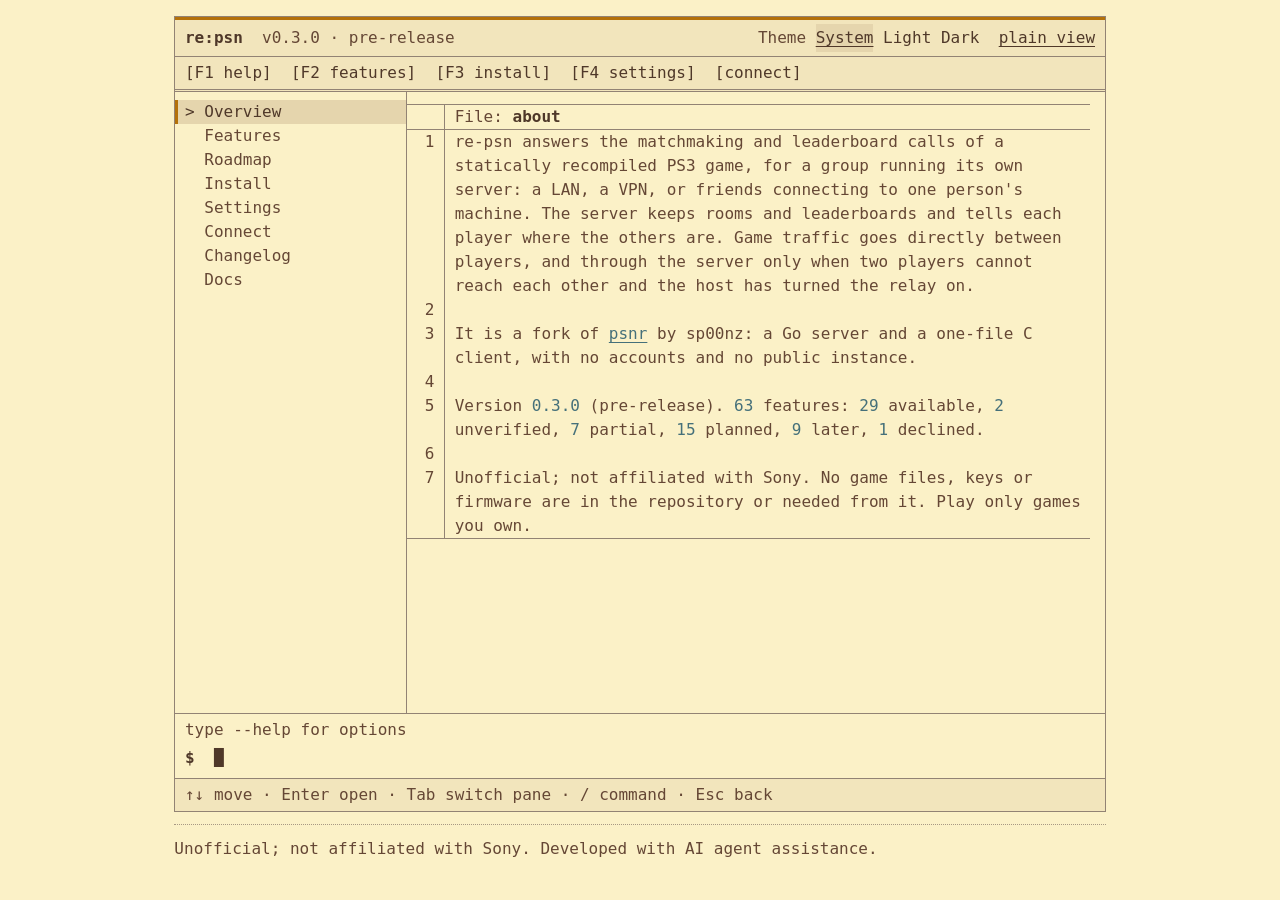
==== commit 0082c587: "Merge main into the Medius scope branch" ====
--- a/site/index.html
+++ b/site/index.html
@@ -34,7 +34,7 @@
 <h2>Overview</h2>
 <p>re-psn answers the matchmaking and leaderboard calls of a statically recompiled PS3 game, for a group running its own server: a LAN, a VPN, or friends connecting to one person&#x27;s machine. The server keeps rooms and leaderboards and tells each player where the others are. Game traffic goes directly between players, and through the server only when two players cannot reach each other and the host has turned the relay on.</p>
 <p>It is a fork of <a href="https://github.com/sp00nznet/psnr">psnr</a> by sp00nz: a Go server and a one-file C client, with no accounts and no public instance.</p>
-<p class="status-line">Version 0.3.0 (pre-release). 59 features: 29 available, 2 not yet verified, 7 partial, 12 planned, 8 later, 1 declined.</p>
+<p class="status-line">Version 0.3.0 (pre-release). 63 features: 29 available, 2 not yet verified, 7 partial, 15 planned, 9 later, 1 declined.</p>
 <p class="notice">Unofficial; not affiliated with Sony. No game files, keys or firmware are in the repository or needed from it. Play only games you own.</p>
 </section>
 <section id="features">
@@ -44,7 +44,7 @@
 <table class="stack feat">
 <thead><tr><th>Feature</th><th>Status</th><th>Since</th></tr></thead>
 <tbody>
-<tr id="f-rooms-basic"><td data-label="Feature"><strong>Rooms and search</strong> <code>rooms-basic</code><br>Create, search, join and leave rooms modelled on sceNpMatching2. A search sees only the rooms of its own title, with each room&#x27;s external data. Room messages, owner handoff when the owner leaves, and member pushes with each peer&#x27;s address and P2P port.<br><span class="note">Upstream work. Kick (<code>KICK_MEMBER</code>) is in the server but no test covers it.</span></td><td data-label="Status"><span class="tag ok">available</span></td><td data-label="Since">0.1.0</td></tr>
+<tr id="f-rooms-basic"><td data-label="Feature"><strong>Rooms and search</strong> <code>rooms-basic</code><br>Create, search, join and leave rooms modelled on sceNpMatching2. A search sees only the rooms of its own title, with each room&#x27;s external data. Room messages, owner kicks, owner handoff when the owner leaves, and member pushes with each peer&#x27;s address and P2P port.<br><span class="note">Upstream work. <code>KICK_MEMBER</code> removes a member but does not prevent rejoining.</span></td><td data-label="Status"><span class="tag ok">available</span></td><td data-label="Since">0.1.0</td></tr>
 <tr id="f-rooms-data"><td data-label="Feature"><strong>Room and member data</strong> <code>rooms-data</code><br>External and internal room data (only the owner writes it), room flags that searchers see (<code>SET_ROOM_DATA</code> which 2), and member data sent with <code>CREATE_ROOM</code> and <code>JOIN_ROOM</code> and returned in every member entry.<br><span class="note">External and internal data are upstream work (0.1.0). Room flags and member data are newer, so clients built against 0.1.0 no longer match.</span></td><td data-label="Status"><span class="tag ok">available</span></td><td data-label="Since">0.2.0</td></tr>
 <tr id="f-rooms-codes"><td data-label="Feature"><strong>Invite-only rooms</strong> <code>rooms-codes</code><br>An 8-character code per room (<code>SET_ROOM_ACCESS</code>, <code>JOIN_BY_CODE</code>, <code>GET_ROOM_ACCESS</code>). The room leaves search and the status page, which counts unlisted rooms. A connection that sends too many wrong codes is closed.<br><span class="note">Protocol 0.4: <code>HELLO_ACK</code> flags bit 1 says the server has them. Codes are never logged.</span></td><td data-label="Status"><span class="tag ok">available</span></td><td data-label="Since">0.2.0</td></tr>
 <tr id="f-rooms-private"><td data-label="Feature"><strong>Private rooms</strong> <code>rooms-private</code><br>Matching2 room passwords, private slots and join by room ID. A relay-only variant that keeps members&#x27; addresses hidden from each other is also wanted.<br><span class="note">The relay-only variant is not designed yet.</span></td><td data-label="Status"><span class="tag plan">planned</span></td><td data-label="Since">not released</td></tr>
@@ -152,13 +152,23 @@
 <tr id="f-net-upnp"><td data-label="Feature"><strong>UPnP</strong> <code>net-upnp</code><br>Open a player&#x27;s P2P port on their router automatically.<br><span class="note">Not started.</span></td><td data-label="Status"><span class="tag dim">later</span></td><td data-label="Since">not released</td></tr>
 </tbody>
 </table>
+<h3 id="area-medius-profiles">Medius profiles</h3>
+<table class="stack feat">
+<thead><tr><th>Feature</th><th>Status</th><th>Since</th></tr></thead>
+<tbody>
+<tr id="f-medius-transport"><td data-label="Feature"><strong>Profile-specific transport and discovery</strong> <code>medius-transport</code><br>An opt-in, disabled-by-default Medius-compatible frontend for a named title/build profile, starting with synthetic local transport and discovery. Unknown or unsupported profiles, versions, application IDs and messages fail explicitly.<br><span class="note">Not implemented. Candidate Killzone 3 BCUS98234 update 1.14, app ID 23044: compatibility not tested; not supported.</span></td><td data-label="Status"><span class="tag plan">planned</span></td><td data-label="Since">not released</td></tr>
+<tr id="f-medius-lobby"><td data-label="Feature"><strong>Profile-specific sessions and lobby</strong> <code>medius-lobby</code><br>Logical sessions across service sockets and profile-specific lobby operations, with only an explicitly unauthenticated synthetic local TicketLogin envelope.<br><span class="note">Not implemented; no PSN authentication or real tickets.</span></td><td data-label="Status"><span class="tag plan">planned</span></td><td data-label="Since">not released</td></tr>
+<tr id="f-medius-data"><td data-label="Feature"><strong>Profile-specific data path</strong> <code>medius-data</code><br>A data path considered only after the selected profile&#x27;s transport, membership and authorization requirements are evidenced.<br><span class="note">Not implemented. The data plane, NAT and DME requirements are unknown; no psnr reuse is promised.</span></td><td data-label="Status"><span class="tag plan">planned</span></td><td data-label="Since">not released</td></tr>
+<tr id="f-medius-multititle"><td data-label="Feature"><strong>Further title/build profiles</strong> <code>medius-multititle</code><br>Consider additional explicitly selected title/build profiles, each with its own evidence and failure rules.<br><span class="note">Not started; no general Medius or multi-title compatibility is claimed.</span></td><td data-label="Status"><span class="tag dim">later</span></td><td data-label="Since">not released</td></tr>
+</tbody>
+</table>
 <h3 id="area-client">Client</h3>
 <table class="stack feat">
 <thead><tr><th>Feature</th><th>Status</th><th>Since</th></tr></thead>
 <tbody>
 <tr id="f-client-c"><td data-label="Feature"><strong>C client</strong> <code>client-c</code><br>One file with no dependencies and no threads: <code>psnr_send</code> returns a request id, and <code>psnr_poll</code> hands out replies and pushes; sends and automatic heartbeat writes can wait for socket writability. It also builds the UDP probe and relay packets.<br><span class="note">Upstream work. The integration guide documents ownership and timeout limits. <code>TestCClient</code> also compiles/runs the minimal example; it skips without a C compiler, and Linux CI requires execution.</span></td><td data-label="Status"><span class="tag ok">available</span></td><td data-label="Since">0.1.0</td></tr>
-<tr id="f-app-client"><td data-label="Feature"><strong>Go client package</strong> <code>app-client</code><br><code>app/internal/client</code>: a Go client for the TCP protocol, for the desktop app. HELLO, heartbeat, create, search, join and leave rooms, record and read scores, and the member and route pushes, with typed messages and errors. <code>re-psn-app check HOST:PORT</code> uses it.<br><span class="note">Room data and messages, kicks, invite-only rooms, relay streams and UDP are not in it yet.</span></td><td data-label="Status"><span class="tag warn">partial</span></td><td data-label="Since">main</td></tr>
-<tr id="f-app-tui"><td data-label="Feature"><strong>Desktop app, terminal UI</strong> <code>app-tui</code><br><code>re-psn-app</code> with no arguments: a first-run choice of Play, Host or Both with the online ID and the server, a menu and content pane (one at a time under 70 columns), a Status screen with Rooms and Leaderboards tabs over the game protocol or an explicitly configured HTTP status source, a Settings screen that saves <code>re-psn.ini</code>, and a dark or light theme in the website colours. Built on Bubble Tea and Lip Gloss.<br><span class="note">Partial: no Host screen, room joining, launch profiles or theme presets yet. Linux desktop starts without a TTY can open a supported terminal; Windows uses its console. Synthetic startup tests ran; physical desktops/emulators remain unverified. The optional HTTP source adds uptime, connection counts, public-room members/age and board leader summaries with bounded authenticated fetches and game-protocol fallback. The game protocol still lacks those extra fields; neither source reports server version. Driven in tmux on Linux; not tried on Windows or macOS terminals.</span></td><td data-label="Status"><span class="tag warn">partial</span></td><td data-label="Since">main</td></tr>
+<tr id="f-app-client"><td data-label="Feature"><strong>Go client package</strong> <code>app-client</code><br><code>app/internal/client</code>: a Go client for the TCP protocol, for the desktop app. HELLO, heartbeat, create, search, join and leave rooms, record and read scores, and the member and route pushes, with typed messages and errors. <code>re-psn-app check HOST:PORT</code> uses it.<br><span class="note">Room data and messages, kicks, invite-only rooms, relay streams and UDP are not in it yet.</span></td><td data-label="Status"><span class="tag warn">partial</span></td><td data-label="Since">0.3.0</td></tr>
+<tr id="f-app-tui"><td data-label="Feature"><strong>Desktop app, terminal UI</strong> <code>app-tui</code><br><code>re-psn-app</code> with no arguments: a first-run choice of Play, Host or Both with the online ID and the server, a menu and content pane (one at a time under 70 columns), a Status screen with Rooms and Leaderboards tabs over the game protocol or an explicitly configured HTTP status source, a Settings screen that saves <code>re-psn.ini</code>, and a dark or light theme in the website colours. Built on Bubble Tea and Lip Gloss.<br><span class="note">Partial: no Host screen, room joining, launch profiles or theme presets yet. Linux desktop starts without a TTY can open a supported terminal; Windows uses its console. Synthetic startup tests ran; physical desktops/emulators remain unverified. The optional HTTP source adds uptime, connection counts, public-room members/age and board leader summaries with bounded authenticated fetches and game-protocol fallback. The game protocol still lacks those extra fields; neither source reports server version. Driven in tmux on Linux; not tried on Windows or macOS terminals.</span></td><td data-label="Status"><span class="tag warn">partial</span></td><td data-label="Since">0.3.0</td></tr>
 <tr id="f-client-desktop"><td data-label="Feature"><strong>Desktop client, terminal UI</strong> <code>client-desktop</code><br>A terminal program for players and hosts: launch profiles per game, a host mode, and a check of the connection.<br><span class="note">Not started. One executable per platform, with nothing else to install.</span></td><td data-label="Status"><span class="tag plan">planned</span></td><td data-label="Since">not released</td></tr>
 <tr id="f-client-gui"><td data-label="Feature"><strong>Desktop client, graphical UI</strong> <code>client-gui</code><br>A local web UI served by the same program, and a graphical app on Windows, with the same screens as the terminal UI.<br><span class="note">Not started. After client-desktop.</span></td><td data-label="Status"><span class="tag plan">planned</span></td><td data-label="Since">not released</td></tr>
 <tr id="f-app-themes"><td data-label="Feature"><strong>Colour themes</strong> <code>app-themes</code><br>Colour presets in the desktop apps: gruvbox-material by default, then gruvbox, catppuccin, kanagawa and melange. A preset is a data file shared by the apps and the README art.<br><span class="note">Not started. A preset ships only after its project&#x27;s licence is read and credited in NOTICE.md. The terminal UI falls back to the terminal&#x27;s own 16 colours and respects NO_COLOR.</span></td><td data-label="Status"><span class="tag plan">planned</span></td><td data-label="Since">not released</td></tr>
@@ -196,7 +206,7 @@
 <tr id="f-docs-connecting"><td data-label="Feature"><strong>Ways to connect</strong> <code>docs-connecting</code><br>A page on how players reach a server: same LAN, port forwarding, a public server with <code>-relay</code>, a VPN overlay (Tailscale, ZeroTier) or a reverse proxy, with what each needs, its limits, diagrams and links to the overlays&#x27; official documentation.<br><span class="note">Not tested: re-psn has not been run over Tailscale, ZeroTier or any other overlay. Overlay addressing was imitated with network namespaces only.</span></td><td data-label="Status"><span class="tag ok">available</span></td><td data-label="Since">0.2.0</td></tr>
 <tr id="f-docs-readme"><td data-label="Feature"><strong>README rewrite</strong> <code>docs-readme</code><br>A README that says what re-psn is, with a quick start, the available features linking to this page, installation, configuration and credit to upstream.<br><span class="note">Example output comes from real local runs; the settings table was checked against the server flags. The banner comes from the art generator (docs-art).</span></td><td data-label="Status"><span class="tag ok">available</span></td><td data-label="Since">0.2.0</td></tr>
 <tr id="f-docs-art"><td data-label="Feature"><strong>Art generator</strong> <code>docs-art</code><br><code>tools/art/make_art.py</code> draws the README banner, a social preview image and terminal images in the gruvbox-material palette (<code>docs/art/palette.json</code>), with JetBrains Mono fetched from its tagged release and pinned by SHA-256. Terminal images are drawn only from transcripts of real runs (<code>docs/art/transcripts/</code>, recorded by <code>tools/art/capture.sh</code>). CI renders again and fails when a byte differs.<br><span class="note">The README shows the banner; the social image is uploaded by hand in the repository settings; its example stays text, and the terminal images are kept for the site. Images are dark only; the light colours are in the palette for later. Fonts are not committed.</span></td><td data-label="Status"><span class="tag ok">available</span></td><td data-label="Since">0.2.0</td></tr>
-<tr id="f-docs-website"><td data-label="Feature"><strong>Project website</strong> <code>docs-website</code><br>A static page built from the features list, the version, the settings table and the changelog by <code>tools/site.py</code>: overview, features with status tags, roadmap, settings, install, connect, docs and credits. With <code>site/terminal.js</code> (no dependencies) the page becomes a terminal-style interface: menu, content and a command line with the commands <code>features</code>, <code>roadmap</code>, <code>settings</code>, <code>install</code>, <code>connect</code>, <code>changelog</code>, <code>docs</code> and more, suggestions while typing (a dimmed completion and a list of up to eight matches, taken with Tab, Right arrow, Enter or a tap), Tab completion, history, a dark and a light theme chosen with a System / Light / Dark switch in the header or the <code>theme</code> command (the same choice, remembered in the browser), colour from the full gruvbox-material palette with every text colour checked at 4.5:1 or more, and scrolling tabs and tappable chips on a phone (a phone starts in the plain view); the same page works without script, and a plain view link switches the interface off. No third-party loads, a content security policy that allows only this site, and the colours of the README art. <code>pages.yml</code> deploys <code>site/</code> to GitHub Pages. Command output has a file header, line-number gutter, frame and syntax-style colours; a pager trial supplies line ranges, keys and buttons, with pager on/off.<br><span class="note">Partial: the page is published at https://undecuple.github.io/re-psn/ and deploys from main while PAGES_ENABLED is true. Unit tests and optional headless-browser checks cover pager navigation, rendered page fitting, command typing, autocomplete/history, selection without gutter numbers, dark/light and system-theme changes, narrow layouts and static fallbacks. A real keyboard, screen reader and physical phone have not been tried. The font remains the visitor&#x27;s monospace; self-hosting is not added.</span></td><td data-label="Status"><span class="tag warn">partial</span></td><td data-label="Since">main</td></tr>
+<tr id="f-docs-website"><td data-label="Feature"><strong>Project website</strong> <code>docs-website</code><br>A static page built from the features list, the version, the settings table and the changelog by <code>tools/site.py</code>: overview, features with status tags, roadmap, settings, install, connect, docs and credits. With <code>site/terminal.js</code> (no dependencies) the page becomes a terminal-style interface: menu, content and a command line with the commands <code>features</code>, <code>roadmap</code>, <code>settings</code>, <code>install</code>, <code>connect</code>, <code>changelog</code>, <code>docs</code> and more, suggestions while typing (a dimmed completion and a list of up to eight matches, taken with Tab, Right arrow, Enter or a tap), Tab completion, history, a dark and a light theme chosen with a System / Light / Dark switch in the header or the <code>theme</code> command (the same choice, remembered in the browser), colour from the full gruvbox-material palette with every text colour checked at 4.5:1 or more, and scrolling tabs and tappable chips on a phone (a phone starts in the plain view); the same page works without script, and a plain view link switches the interface off. No third-party loads, a content security policy that allows only this site, and the colours of the README art. <code>pages.yml</code> deploys <code>site/</code> to GitHub Pages. Command output has a file header, line-number gutter, frame and syntax-style colours.<br><span class="note">Partial: the page is published at https://undecuple.github.io/re-psn/ and deploys from main while PAGES_ENABLED is true. Unit tests and optional headless-browser checks cover command typing, autocomplete/history, selection without gutter numbers, dark/light and system-theme changes, narrow layouts and static fallbacks. A real keyboard, screen reader and physical phone have not been tried. The font remains the visitor&#x27;s monospace; self-hosting is not added.</span></td><td data-label="Status"><span class="tag warn">partial</span></td><td data-label="Since">main</td></tr>
 <tr id="f-repo-check"><td data-label="Feature"><strong>Repository layout check</strong> <code>repo-check</code><br>An offline CI check of tracked root filenames and top-level directories, local Markdown links and heading/explicit anchors, and static repository input paths in workflows and Dependabot.<br><span class="note">Python standard library and Git only. Does not fetch external links, evaluate arbitrary shell/YAML expressions or validate generated artifact paths.</span></td><td data-label="Status"><span class="tag ok">available</span></td><td data-label="Since">main</td></tr>
 <tr id="f-docs-integration"><td data-label="Feature"><strong>Recomp developer integration</strong> <code>docs-integration</code><br>A source-pinned guide for ps3recomp ports and direct C/C++ adapters: build/startup, callback ownership, message lifetime, failure handling and peer/relay boundaries. A synthetic minimal C example exercises HELLO and room search in the required native-client test.<br><span class="note">Runtime integration was inspected at the linked upstream revision; no actual title was built or run for the guide. Native example/conformance checks are synthetic loopback evidence, not gameplay or NAT certification.</span></td><td data-label="Status"><span class="tag ok">available</span></td><td data-label="Since">main</td></tr>
 </tbody>
@@ -247,7 +257,7 @@
 <li><a href="#f-repo-check">Repository layout check</a></li>
 <li><a href="#f-docs-integration">Recomp developer integration</a></li>
 </ul></div>
-<div><h3>Next <span class="count">(12)</span></h3>
+<div><h3>Next <span class="count">(15)</span></h3>
 <ul>
 <li><a href="#f-rooms-private">Private rooms</a></li>
 <li><a href="#f-players-friends">Friends, presence and invites</a></li>
@@ -255,6 +265,9 @@
 <li><a href="#f-store-backup">Backup and restore</a></li>
 <li><a href="#f-ha-failover">Active/passive failover</a></li>
 <li><a href="#f-net-checks">Connection checks</a></li>
+<li><a href="#f-medius-transport">Profile-specific transport and discovery</a></li>
+<li><a href="#f-medius-lobby">Profile-specific sessions and lobby</a></li>
+<li><a href="#f-medius-data">Profile-specific data path</a></li>
 <li><a href="#f-client-desktop">Desktop client, terminal UI</a></li>
 <li><a href="#f-client-gui">Desktop client, graphical UI</a></li>
 <li><a href="#f-app-themes">Colour themes</a></li>
@@ -262,7 +275,7 @@
 <li><a href="#f-app-colours">Custom colours</a></li>
 <li><a href="#f-ci-more">More CI checks</a></li>
 </ul></div>
-<div><h3>Later <span class="count">(8)</span></h3>
+<div><h3>Later <span class="count">(9)</span></h3>
 <ul>
 <li><a href="#f-players-accounts">Optional sign-in</a></li>
 <li><a href="#f-metrics-endpoint">Metrics endpoint</a></li>
@@ -271,6 +284,7 @@
 <li><a href="#f-store-mariadb">MariaDB storage</a></li>
 <li><a href="#f-ha-multi">Several servers</a></li>
 <li><a href="#f-net-upnp">UPnP</a></li>
+<li><a href="#f-medius-multititle">Further title/build profiles</a></li>
 <li><a href="#f-release-signing">Signed releases</a></li>
 </ul></div>
 <div><h3>Not planned <span class="count">(1)</span></h3>
@@ -287,7 +301,7 @@
 <li>A recomp developer integration guide with pinned runtime sources, callback/lifecycle and peer-transport guidance.</li>
 <li>Native optional HTTP status in the shared Windows/Linux terminal app: server totals, public-room members/age and leaderboard summaries, using a local Bearer-token file.</li>
 <li>Linux desktop startup for the shared terminal app: open an installed terminal when no TTY is attached, with literal arguments and a recursion guard.</li>
-<li>Bounded per-source-IP UDP admission with <code>-max-udp-rate</code> / <code>RE_PSN_MAX_UDP_RATE</code> (default 1000 packets/second, same-size burst; 0 disables it), shared by probes and relay datagrams.</li>
+<li>Bounded per-source UDP admission (per IPv4 address, per IPv6 /64) with <code>-max-udp-rate</code> / <code>RE_PSN_MAX_UDP_RATE</code> (default 1000 packets/second, same-size burst; 0 disables it), shared by probes and relay datagrams.</li>
 <li><code>/healthz</code> on the opt-in status listener, protected by the existing HTTP token.</li>
 <li>A stock Caddy 2 example for the HTTP status page, included with the deployment examples.</li>
 <li>The opt-in server status page now matches the website and terminal app&#x27;s gruvbox-material palette and monospace framing, with Overview/Rooms/Leaderboards tabs, System/Light/Dark, text size, spacing and contrast-checked ...</li>
@@ -295,9 +309,13 @@
 <li>A focused loopback check: <code>python3 tools/loopback.py</code> runs the existing native C-client and Go app-client conformance tests against temporary loopback servers.</li>
 <li>Numbered file-style output in the website&#x27;s terminal view: a header, frame, line-number gutter, syntax-style colours and wrapped continuation rows with an empty gutter.</li>
 <li>Optional install scripts: <code>scripts/install.sh</code> (POSIX sh; Linux amd64 and arm64) and <code>scripts/install.ps1</code> (Windows amd64; written for PowerShell 5.1 and 7, tested on 7 only) install the server for the current user from ...</li>
+<li><code>.github/FUNDING.yml</code>, which gives the repository a sponsor link (Ko-fi).</li>
+<li>Tests for room kick behavior, contributed by Tzeentchnet.</li>
 </ul>
 <h4>Changed</h4>
 <ul>
+<li>The website&#x27;s pager trial is removed: the <code>pager</code> command, its keys, buttons and status bar, and the saved pager setting are gone, and long output is shown in full in the scrolling output pane.</li>
+<li>The README install section recommends the release archives and shows an optional quick install: the installer is fetched from a pinned revision of the repository, its hash is checked, and it is read before it is run.</li>
 <li>The release carries seven assets: the three archives, the AppImage, <code>SHA256SUMS</code>, and the two install scripts as <code>install.sh</code> and <code>install.ps1</code>, byte for byte the tagged <code>scripts/</code> files, with their checksums in ...</li>
 </ul>
 <h3>0.3.0 (2026-11-06)</h3>
@@ -319,7 +337,7 @@
 <tr><td data-label="Flag"><code>-max-player-rooms</code></td><td data-label="Variable"><code>RE_PSN_MAX_PLAYER_ROOMS</code></td><td data-label="Default"><code>8</code></td><td data-label="What it does">Rooms one player may be in at once (0: no limit)</td></tr>
 <tr><td data-label="Flag"><code>-max-conns-per-addr</code></td><td data-label="Variable"><code>RE_PSN_MAX_CONNS_PER_ADDR</code></td><td data-label="Default"><code>32</code></td><td data-label="What it does">Open connections per remote address (0: no limit)</td></tr>
 <tr><td data-label="Flag"><code>-max-req-rate</code></td><td data-label="Variable"><code>RE_PSN_MAX_REQ_RATE</code></td><td data-label="Default"><code>200</code></td><td data-label="What it does">Requests per second per connection before it is closed (0: no limit)</td></tr>
-<tr><td data-label="Flag"><code>-max-udp-rate</code></td><td data-label="Variable"><code>RE_PSN_MAX_UDP_RATE</code></td><td data-label="Default"><code>1000</code></td><td data-label="What it does">UDP packets per second per source IP, shared by probes and relay traffic; same-size burst (0: no limit)</td></tr>
+<tr><td data-label="Flag"><code>-max-udp-rate</code></td><td data-label="Variable"><code>RE_PSN_MAX_UDP_RATE</code></td><td data-label="Default"><code>1000</code></td><td data-label="What it does">UDP packets per second per source (IPv4 address or IPv6 /64), shared by probes and relay traffic; same-size burst (0: no limit); on main, not in v0.3.0</td></tr>
 <tr><td data-label="Flag"><code>-v</code></td><td data-label="Variable"><code>RE_PSN_V</code></td><td data-label="Default"><code>off</code></td><td data-label="What it does">Same as -log-level debug</td></tr>
 <tr><td data-label="Flag"><code>-log-level</code></td><td data-label="Variable"><code>RE_PSN_LOG_LEVEL</code></td><td data-label="Default"><code>info</code></td><td data-label="What it does">debug (room events), info, warn or error</td></tr>
 <tr><td data-label="Flag"><code>-log-format</code></td><td data-label="Variable"><code>RE_PSN_LOG_FORMAT</code></td><td data-label="Default"><code>text</code></td><td data-label="What it does">text or json</td></tr>
@@ -363,7 +381,7 @@
 <section id="docs">
 <h2>Docs</h2>
 <ul class="docs">
-<li><a href="https://github.com/undecuple/re-psn/blob/main/docs/website.md">Website controls</a> <span class="note">Numbered terminal output, the pager trial, keyboard controls and contributor checks</span></li>
+<li><a href="https://github.com/undecuple/re-psn/blob/main/docs/website.md">Website controls</a> <span class="note">Numbered terminal output, keyboard controls and contributor checks</span></li>
 <li><a href="https://github.com/undecuple/re-psn/blob/main/docs/architecture.md">Architecture</a> <span class="note">The parts, the threadless client, why game traffic is peer to peer, the relay</span></li>
 <li><a href="https://github.com/undecuple/re-psn/blob/main/docs/api.md">Protocol</a> <span class="note">Framing, session, rooms, leaderboards, UDP, relay, HTTP</span></li>
 <li><a href="https://github.com/undecuple/re-psn/blob/main/docs/running.md">Running a server</a> <span class="note">Flags, variables, UDP source check, reverse proxy, logging, ports, firewall, storage</span></li>
--- a/site/style.css
+++ b/site/style.css
@@ -452,13 +452,6 @@
 .tui-out .env { color: var(--c-env); font-weight: var(--syn-w); }
 .tui-out .label { color: var(--c-label); font-weight: bold; }
 
-/* The pager (a trial): a status line in reverse colours under the output, then chips for its keys. */
-.tui-pager { border-top: 1px solid var(--line); }
-.tui-pager .pg-status { display: flex; flex-wrap: wrap; gap: 0 2ch; margin: 0; padding: 0 1ch; background: var(--strong); color: var(--page); }
-.tui-pager .pg-label { font-weight: bold; }
-.tui ul.tui-pgchips { display: flex; flex-wrap: wrap; gap: 4px 1ch; padding: 4px 1ch; }
-.tui .tui-pgchips .chip { min-height: 1.75em; padding: 0 1ch; }
-
 .tui-cmd { position: relative; border-top: 1px solid var(--line); padding: 0.25em 1ch; }
 .tui-hint { margin: 0; color: var(--muted); }
 .tui:not(.empty) .tui-hint { visibility: hidden; }
@@ -532,7 +525,5 @@
   .tui-out .file.gw2 { --gw: 3.5ch; }
   .tui-out .file.gw3 { --gw: 4.5ch; }
   .tui-out .file.gw4 { --gw: 5.5ch; }
-  .tui .tui-pgchips .chip { min-height: 44px; min-width: 44px; justify-content: center; padding: 0 1.5ch; }
-  .tui-pager .pg-keys { display: none; }
   nav.bar ul { gap: 0 1.5ch; }
 }
